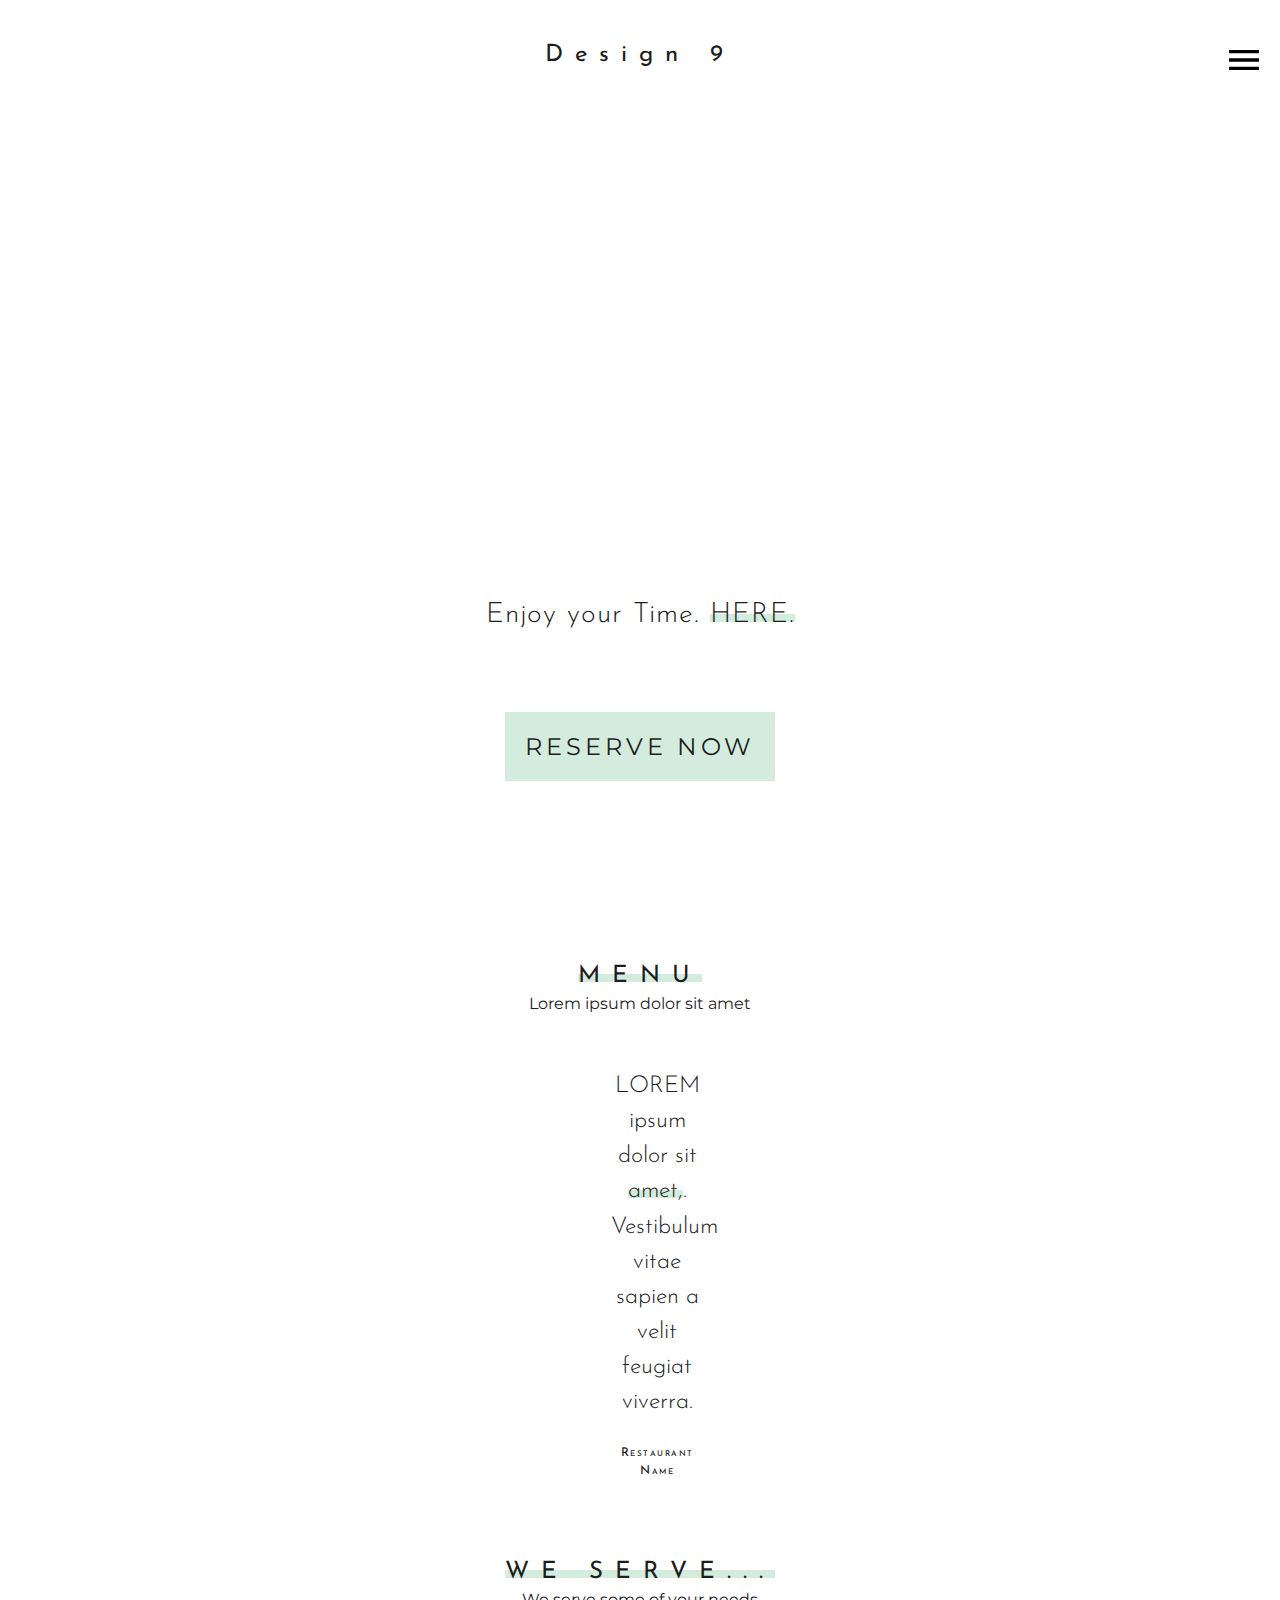
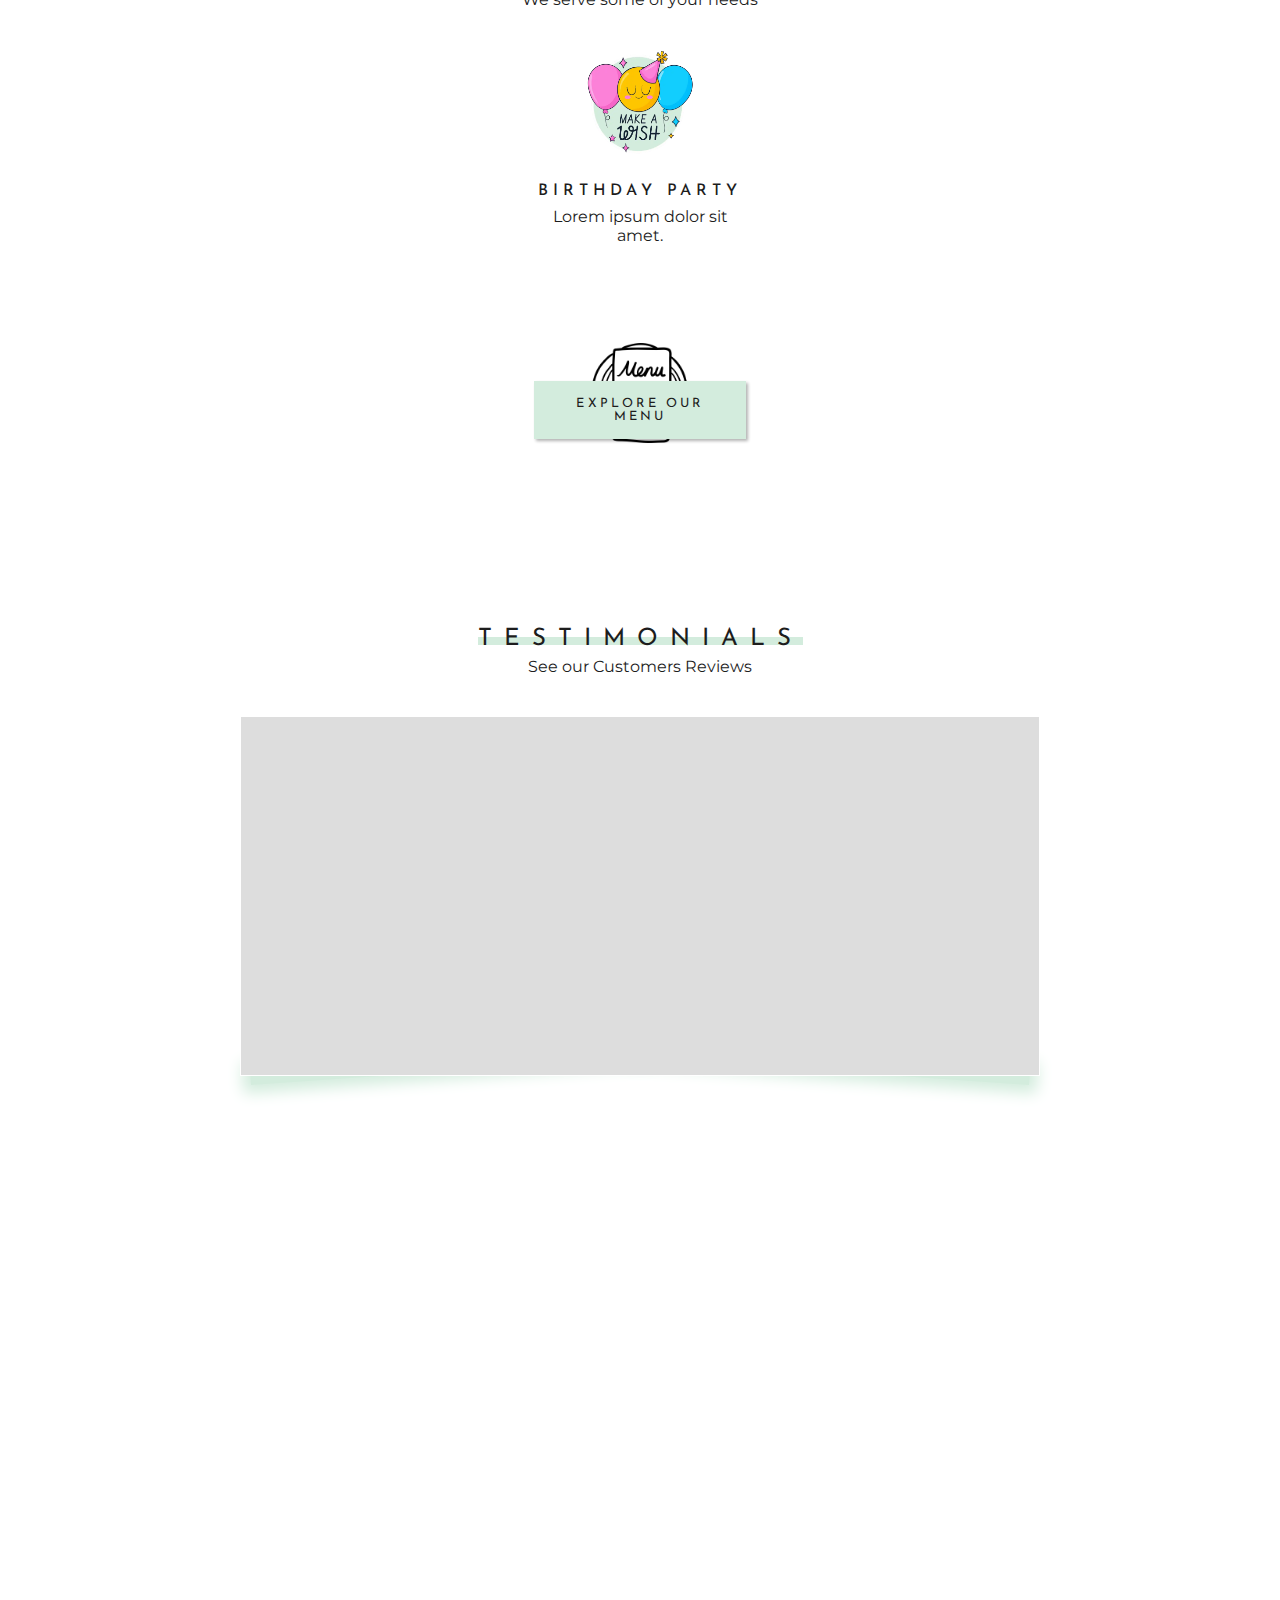
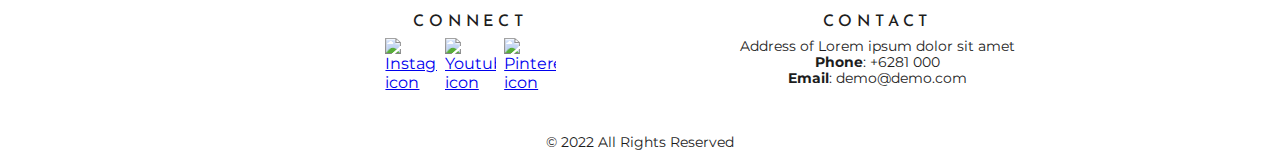
==== index.html @ 5539afa4 "Add files via upload" ====
<!DOCTYPE html>
<html>
<head>
	<meta charset="utf-8">
	<meta name="viewport" content="width=device-width, initial-scale=1">
    <meta name="author" content="a mutant">
	<title>Design 9</title>

    <!-- <script src="https://ajax.googleapis.com/ajax/libs/d3js/7.6.1/d3.min.js"></script> -->

	<script src="https://cdnjs.cloudflare.com/ajax/libs/jquery/3.6.1/jquery.min.js" integrity="sha512-aVKKRRi/Q/YV+4mjoKBsE4x3H+BkegoM/em46NNlCqNTmUYADjBbeNefNxYV7giUp0VxICtqdrbqU7iVaeZNXA==" crossorigin="anonymous" referrerpolicy="no-referrer"></script>

    <!-- <script src="https://cdn.jsdelivr.net/npm/bootstrap@5.2.3/dist/js/bootstrap.bundle.min.js" integrity="sha384-kenU1KFdBIe4zVF0s0G1M5b4hcpxyD9F7jL+jjXkk+Q2h455rYXK/7HAuoJl+0I4" crossorigin="anonymous"></script> -->

    <!-- <link href="https://cdn.jsdelivr.net/npm/bootstrap@5.2.3/dist/css/bootstrap.min.css" rel="stylesheet" integrity="sha384-rbsA2VBKQhggwzxH7pPCaAqO46MgnOM80zW1RWuH61DGLwZJEdK2Kadq2F9CUG65" crossorigin="anonymous"> -->

	<link href="https://fonts.googleapis.com/css?family=Josefin+Sans:300,400|Montserrat&display=swap" rel="stylesheet">

    <!-- <link rel="stylesheet" href="https://cdnjs.cloudflare.com/ajax/libs/font-awesome/6.2.1/css/all.min.css" integrity="sha512-MV7K8+y+gLIBoVD59lQIYicR65iaqukzvf/nwasF0nqhPay5w/9lJmVM2hMDcnK1OnMGCdVK+iQrJ7lzPJQd1w==" crossorigin="anonymous" referrerpolicy="no-referrer" /> -->

    <link href="https://fonts.googleapis.com/icon?family=Material+Icons" rel="stylesheet">

    <link href="./assets/css/css.css" rel="stylesheet">

</head>
<body>

<header id="header">
  <!-- <img id="header-img" class="logo" src="https://raw.githubusercontent.com/MartaFagundez/FreeCodeCamp/master/LandingPage/logo-med.png" alt="Green Spirits Logo"> -->
  <h2 class="header-img">Design 9</h2>
    <ul class="menu">
        <li><a class="menuItem" href="#">Home</a></li>
        <li><a class="menuItem" href="#products">Gallery</a></li>
        <li><a class="menuItem" href="#features">Special Packages</a></li>
        <li><a class="menuItem" href="#connect-contact">Contacts</a></li>
    </ul>
  <button class="hamburger">
    <!-- material icons https://material.io/resources/icons/ -->
    <i class="menuIcon material-icons">menu</i>
    <i class="closeIcon material-icons">close</i>
  </button>
</header>

<main>
  <section id="intro">
    <div class="figure-intro">
      <img class="circle-intro" src="https://raw.githubusercontent.com/MartaFagundez/FreeCodeCamp/master/LandingPage/cactus_intro_circle.png" alt="">
      <!-- <img class="img-intro" src="https://raw.githubusercontent.com/MartaFagundez/FreeCodeCamp/master/LandingPage/cactus_intro2.png" alt="Dwarf chin cactus in a bronze planter"> -->
      <img class="img-intro" src="./landing-page-photo.webp" alt="">
    </div>

    <h2 class="landing-page-text">Enjoy your Time. <span class="uppercase accent">Here.</span></h2>

    <br/>
    <br/>
    <br/>
    <br/>

    <a class="book-now-button uppercase accent" href="#">Reserve Now</a>
  </section>

  <section class="products">
    <a id="products"></a>
    <h2 class="uppercase accent">Menu</h2>
    <p>Lorem ipsum dolor sit amet</p>

    <div class="img-product-group">
      <img class="img-product portrait" src="https://static.vecteezy.com/system/resources/previews/011/653/817/non_2x/cardboard-container-with-fried-chicken-free-png.png" alt="">
      <img class="img-product landscape" src="https://img.freepik.com/free-photo/delicious-cheeseburger_1232-503.jpg?w=2000" alt="">
      <img class="img-product landscape" src="https://www.freepnglogos.com/uploads/fries-png/premium-french-fries-photos-7.png" alt="">
      <img class="img-product portrait" src="https://static.vecteezy.com/system/resources/previews/011/653/817/non_2x/cardboard-container-with-fried-chicken-free-png.png" alt="">
      <div class="product-quote portrait">
        <p><span class="uppercase">Lorem</span> ipsum dolor sit <br><span class="accent">amet,</span>.<br>Vestibulum vitae sapien a velit feugiat viverra.</p>
        <p class="author">Restaurant Name</p>
      </div>
      <img class="img-product landscape" src="https://img.freepik.com/free-photo/hawaiian-pizza_74190-2500.jpg?w=2000" alt="">
      <img class="img-product landscape" src="https://media.istockphoto.com/id/585510522/photo/ice-cream-scoops-in-bowl.jpg?s=612x612&w=0&k=20&c=AO34rXTmhRcQ7BOVVx3MR8LyH8cUJEElrhUkF5CfpuY=" alt="">
      <img class="img-product portrait" src="https://www.pngmart.com/files/17/Fried-Chicken-PNG-HD.png" alt="">
    </div>
  </section>

  <section class="features">
    <a id="features"></a>
    <h2 class="uppercase accent">We Serve...</h2>
    <p>We serve some of your needs</p>

    <div class="feature-group">
      <!-- <div class="feature">
        <img style="height: 130px; width: auto;" src="./honeymoon/honeymoon.webp" alt="">
        <h3>Honeymoon</h3>
        <p>Lorem ipsum color sit amet, consectetur adipiscing elit.</p>
      </div> -->

      <div class="feature">
        <img style="height: 110px; width: 100%;" src="./birthday.webp" alt="">
        <!-- <img src="https://raw.githubusercontent.com/MartaFagundez/FreeCodeCamp/master/LandingPage/feature_2.png" alt=""> -->
        <h3>Birthday Party</h3>
        <p>Lorem ipsum dolor sit amet.</p>
      </div>

      <!-- <div class="feature">
        <img style="height: 100px; width: auto; position: relative;" src="./new-year-eve/new-year-eve.webp" alt="" class="background-circle">
        <h3>New Year Eve</h3>
        <p>Excepteur sint occaecat cupidatat non proident, sunt in.</p>
      </div> -->
    </div>

    <div class="explore">
      <a class="button" href="./menu.html" target="_blank">Explore our Menu</a>
      <img style="width: 100px; height: 100px;" src="./menu.png" alt="">
    </div>
  </section>

  <!-- <section class="testimonials">
    <a id="testimonials"></a>
    <h2 class="uppercase accent">Testimonials</h2>
    <p>See our Customers Reviews</p>
    <iframe id="video" width="560" height="315" src="https://www.youtube.com/embed/oVsBrbH_s4Y" frameborder="0" allow="accelerometer; autoplay; encrypted-media; gyroscope; picture-in-picture" allowfullscreen>
    </iframe>
  </section> -->

  <!-- Testimonials -->
  <section id="slider" class="container">

        <h2 class="uppercase accent">Testimonials</h2>
        <p>See our Customers Reviews</p>

        <ul class="slider-wrapper">
        <li class="current-slide">
            <!-- <img src="http://i9.photobucket.com/albums/a88/creaticode/1_zpsc6871490.jpg" title="" alt=""> -->
            <iframe width="100%" src="https://www.youtube.com/embed/oJuGlqO85YI" frameborder="0" allow="accelerometer; autoplay; encrypted-media; gyroscope; picture-in-picture" allowfullscreen></iframe>

            <div class="caption">
                <h2 class="slider-title">Diseño web</h2>
                <p class="slider-description">Lorem ipsum dolor sit amet, consectetur adipisicing elit.</p>
            </div>
        </li>

        <li>
            <!-- <img src="http://i9.photobucket.com/albums/a88/creaticode/2_zps6ccd36bd.jpg" title="" alt=""> -->
            <iframe width="100%" src="https://www.youtube.com/embed/jEdfjuG0Fx4" frameborder="0" allow="accelerometer; autoplay; encrypted-media; gyroscope; picture-in-picture" allowfullscreen></iframe>


            <div class="caption">
                <h2 class="slider-title">Diseño Responsive</h2>
                <p class="slider-description">Lorem ipsum dolor sit amet, consectetur adipisicing elit.</p>
            </div>
        </li>

        <li>
            <!-- <img src="http://i9.photobucket.com/albums/a88/creaticode/4_zps611bc9f9.jpg" title="" alt=""> -->
            <iframe width="100%" src="https://www.youtube.com/embed/y_KCK-pHzqk" frameborder="0" allow="accelerometer; autoplay; encrypted-media; gyroscope; picture-in-picture" allowfullscreen></iframe>

            <div class="caption">
                <h2 class="slider-title">Identidad Corporativa</h2>
                <p class="slider-description">Lorem ipsum dolor sit amet, consectetur adipisicing elit.</p>
            </div>
        </li>

        <li>
            <img src="https://images.pexels.com/photos/944762/pexels-photo-944762.jpeg?auto=compress&cs=tinysrgb&w=1260&h=750&dpr=1" title="" alt="">

            <div class="caption">
                <h2 class="slider-title">Desarrollo Web</h2>
                <p class="slider-description">Lorem ipsum dolor sit amet, consectetur adipisicing elit.</p>
            </div>
        </li>
        </ul>
        <!-- Sombras -->
        <div class="slider-shadow"></div>
        
        <!-- Controles de Navegacion -->
        <ul id="control-buttons" class="control-buttons"></ul>
  </section>

  <br/>
  <br/>
</main>

<footer id="footer">
  <!-- <section class="newsletter">
    <a id="newsletter"></a>
    <img class="news-icon" src="https://raw.githubusercontent.com/MartaFagundez/FreeCodeCamp/master/LandingPage/icon_logo.png" alt="">
    <h2 class="uppercase accent">Newsletter</h2>
    <p>Subscribe and receive creative ideas and useful tips for your cactuses and succulents.</p>

    <form id="form" method="post" action="javascript:;">
      <input id="email" name="email" type="email" placeholder="Your Email (Required)" spellcheck="false" value="" maxlength="30" required>

      <input id="submit" type="submit" value="Suscribe" onclick="sendSub()">
    </form>
    <div id="message" style="color:green;"></div>
  </section> -->

  <section>
      <div id="map"></div>
  </section>

  <div class="connect-contact">
    <a id="connect-contact"></a>
    <section class="connect">
      <h4>Connect</h4>
      <div class="connect-icons-group">
        <a href="#" target="_blank" title="Follow us on Instagram">
                        <img src="https://raw.githubusercontent.com/MartaFagundez/FreeCodeCamp/master/LandingPage/instagram-icon.png" alt="Instagram icon">
                    </a>
        <a href="#" target="_blank" title="Follow us on Youtube">
                        <img src="https://raw.githubusercontent.com/MartaFagundez/FreeCodeCamp/master/LandingPage/youtube-icon.png" alt="Youtube icon">
                    </a>
        <a href="#" target="_blank" title="Follow us on Pinterest">               
                        <img src="https://raw.githubusercontent.com/MartaFagundez/FreeCodeCamp/master/LandingPage/pinterest-icon.png" alt="Pinterest icon">
                    </a>
      </div>
    </section>

    <section class="contact">
      <h4>Contact</h4>
      <p><a href="#">Address of Lorem ipsum dolor sit amet</a></p>
      <p><strong>Phone</strong>: <a href="#">+6281 000</a> </p>
      <p><strong>Email</strong>: <a href="#">demo@demo.com</a></p>
    </section>
  </div>

  <center>
      <p style="font-size: 0.85rem; margin-bottom: 10px;">&copy; 2022 All Rights Reserved</p>
  </center>
</footer>

<script src="https://maps.googleapis.com/maps/api/js?key=AIzaSyB41DRUbKWJHPxaFjMAwdrzWzbVKartNGg&callback=initMap&v=weekly" defer></script>


<script type="text/javascript">
    // $("#submit").click(function() {
    //       $.post(
    //             "https://www.beautifultelepath.info",
    //             $("#form").serialize(),
    //             function(data) {
    //                   if (data.isSubscribed) {
    //                         alert("Thanks for subscribing");
    //                   } else {
    //                         alert("There was some sort of error");
    //                   }
    //             },
    //             "json"
    //       );
    // });

    function sendSub() {
      var email = document.getElementById('email').value;
      // var campaign_id = document.getElementById('campaign_id').value;
      $.ajax({
        type: "POST",
        url: 'file:///C:/Users/a%20mutan/Desktop/Best%20Deals%20Asia/Web%20Design/Web%20Design%209/index.html?email=' + email,
        cache: false,
        success: function() {
          $('#message').html("Success!");
        }
      });
    }
</script>

    <script type="text/javascript">
        /**
         * @Titulo: Slider Responsivo
         * @Autor: Creaticode
         * @URL: http://creaticode.com 
         */
        $(function() {
            /** -----------------------------------------
             * Modulo del Slider 
             -------------------------------------------*/
             var SliderModule = (function() {
                var pb = {};
                pb.el = $('#slider');
                pb.items = {
                    panels: pb.el.find('.slider-wrapper > li'),
                }

                // Interval del Slider
                var SliderInterval,
                    currentSlider = 0,
                    nextSlider = 1,
                    lengthSlider = pb.items.panels.length;

                // Constructor del Slider
                pb.init = function(settings) {
                    this.settings = settings || {duration: 8000};
                    var items = this.items,
                        lengthPanels = items.panels.length,
                        output = '';

                    // Insertamos nuestros botones
                    for(var i = 0; i < lengthPanels; i++) {
                        if(i == 0) {
                            output += '<li class="active"></li>';
                        } else {
                            output += '<li></li>';
                        }
                    }

                    $('#control-buttons').html(output);

                    // Activamos nuestro Slider
                    activateSlider();
                    // Eventos para los controles
                    $('#control-buttons').on('click', 'li', function(e) {
                        var $this = $(this);
                        if(!(currentSlider === $this.index())) {
                            changePanel($this.index());
                        }
                    });

                }

                // Funcion para activar el Slider
                var activateSlider = function() {
                    SliderInterval = setInterval(pb.startSlider, pb.settings.duration);
                }

                // Funcion para la Animacion
                pb.startSlider = function() {
                    var items = pb.items,
                        controls = $('#control-buttons li');
                    // Comprobamos si es el ultimo panel para reiniciar el conteo
                    if(nextSlider >= lengthSlider) {
                        nextSlider = 0;
                        currentSlider = lengthSlider-1;
                    }

                    controls.removeClass('active').eq(nextSlider).addClass('active');
                    items.panels.eq(currentSlider).fadeOut('slow');
                    items.panels.eq(nextSlider).fadeIn('slow');

                    // Actualizamos los datos del slider
                    currentSlider = nextSlider;
                    nextSlider += 1;
                }

                // Funcion para Cambiar de Panel con Los Controles
                var changePanel = function(id) {
                    clearInterval(SliderInterval);
                    var items = pb.items,
                        controls = $('#control-buttons li');
                    // Comprobamos si el ID esta disponible entre los paneles
                    if(id >= lengthSlider) {
                        id = 0;
                    } else if(id < 0) {
                        id = lengthSlider-1;
                    }

                    controls.removeClass('active').eq(id).addClass('active');
                    items.panels.eq(currentSlider).fadeOut('slow');
                    items.panels.eq(id).fadeIn('slow');

                    // Volvemos a actualizar los datos del slider
                    currentSlider = id;
                    nextSlider = id+1;
                    // Reactivamos nuestro slider
                    activateSlider();
                }

                return pb;
             }());

             SliderModule.init({duration: 50000});

        });
    </script>


<script type="text/javascript">

    // var navbar = $('.nav-link');

    // $(navbar).on("click", function(){
    //     $(".hamburger").collapse('hide');
    //     $('.nav').collapse('hide');
    // });

    // $('.nav .item.dropdown-submenu').unbind();

    // const navLinks = document.querySelectorAll('.nav-link');
    // const menuToggle = document.getElementsByClassName('nav');
    // const bsCollapse = new bootstrap.Collapse(menuToggle, {toggle:false});
    // navLinks.forEach((l) => {
    //     l.addEventListener('click', () => { bsCollapse.toggle() })
    // });


const menu = document.querySelector(".menu");
const menuItems = document.querySelectorAll(".menuItem");
const hamburger= document.querySelector(".hamburger");
const closeIcon= document.querySelector(".closeIcon");
const menuIcon = document.querySelector(".menuIcon");

function toggleMenu() {
  if (menu.classList.contains("showMenu")) {
    menu.classList.remove("showMenu");
    closeIcon.style.display = "none";
    menuIcon.style.display = "block";
  } else {
    menu.classList.add("showMenu");
    closeIcon.style.display = "block";
    menuIcon.style.display = "none";
  }
}

hamburger.addEventListener("click", toggleMenu);

menuItems.forEach( 
  function(menuItem) { 
    menuItem.addEventListener("click", toggleMenu);
  }
)

</script>

    <script type="text/javascript">
     /**
     * @license
     * Copyright 2019 Google LLC. All Rights Reserved.
     * SPDX-License-Identifier: Apache-2.0
     * -8.701341696951147, 115.17589904439208
     * #ffc107
     */
    function initMap() {
      // Styles a map in night mode.
        const myLatLng = { lat: -8.701341696951147, lng: 115.17589904439208 };

      const map = new google.maps.Map(document.getElementById("map"), {
        center: myLatLng,
        zoom: 13,
        styles: [
                    {
                        "featureType": "administrative",
                        "elementType": "labels.text.fill",
                        "stylers": [
                            {
                                "color": "#444444"
                            }
                        ]
                    },
                    {
                        "featureType": "landscape",
                        "elementType": "all",
                        "stylers": [
                            {
                                "color": "#f2f2f2"
                            }
                        ]
                    },
                    {
                        "featureType": "poi",
                        "elementType": "all",
                        "stylers": [
                            {
                                "visibility": "off"
                            }
                        ]
                    },
                    {
                        "featureType": "road",
                        "elementType": "all",
                        "stylers": [
                            {
                                "saturation": -100
                            },
                            {
                                "lightness": 45
                            }
                        ]
                    },
                    {
                        "featureType": "road.highway",
                        "elementType": "all",
                        "stylers": [
                            {
                                "visibility": "simplified"
                            },
                            {
                                "color": "#94d1ac"
                            }
                        ]
                    },
                    {
                        "featureType": "road.arterial",
                        "elementType": "all",
                        "stylers": [
                            {
                                "color": "#d3ecdd"
                            }
                        ]
                    },
                    {
                        "featureType": "road.arterial",
                        "elementType": "labels.icon",
                        "stylers": [
                            {
                                "visibility": "off"
                            }
                        ]
                    },
                    {
                        "featureType": "transit",
                        "elementType": "all",
                        "stylers": [
                            {
                                "visibility": "off"
                            }
                        ]
                    },
                    {
                        "featureType": "water",
                        "elementType": "all",
                        "stylers": [
                            {
                                "color": "#ffffff"
                            },
                            {
                                "visibility": "on"
                            }
                        ]
                    }
                ]
      });

        new google.maps.Marker({
        position: myLatLng,
        map,
        title: "Hello World!",
        icon: 'bda-logo.png'
      });
    }

    window.initMap = initMap;

    </script>



</body>
</html>
---- assets/css/css.css ----
/*-----------------------------------------------
        TABLE OF CONTENTS:

        1) GENERAL
              A- Texts
              B- Buttons
              C- Images

        2) HEADER
              A- Logo
              B- Nav

        3) MAIN
              A- Intro
              B- Products
              C- Features
              D- Testimonials

        4) FOOTER
              A- Newsletter
              B- Connect & Contact


        -----------------------------------------------*/


        /*-----------------------------------------------
        1) GENERAL
        -----------------------------------------------*/

        :root {
            --accent-color: #d3ecdd;
            --main-color: #1d1d1d;
        }

        * {
            box-sizing: border-box;
            margin: 0;
            padding: 0;
        }

        html {
          scroll-behavior: smooth;
        }

        /* Offset fix for OVERLAPPING problems of FIXED HEADER and ON-PAGE links */
        :target {
          display: block;
          position: relative;
          top: -20vh; /* this is the offset */
          visibility: hidden;
        }

        body {
            font-family: 'Montserrat', sans-serif;
            color: var(--main-color);
            background-color: white;
            transition: all 1s ease-out;
            display: flex;
            flex-flow: column nowrap;
            justify-content: center;
            align-items: center;
        }



            /*-------------------------------------------
            1) A- TEXTS
            -------------------------------------------*/

        h1, h2, h3, h4 {
            font-family: 'Josefin Sans', sans-serif;
            font-weight: 400;
        }

        h1 {
            text-align: center;
            font-weight: 300;
            font-size: 1.5rem;
            line-height: 1.5;
            margin: 0 auto;
        }
        /* Fluid font-size */
         @media screen and (min-width: 37.5rem) {
            h1 {
              font-size: calc(1.5rem + 0.5 * ((100vw - 37.5rem) / 82.5));
            }
        }
          @media screen and (min-width: 120rem) {
            h1 {
              font-size: 2rem;
            }
        }


        h2 {
            letter-spacing: 0.5em;
            margin: 0 auto 0.25em auto;
        }

        h3, h4 {
            font-size: 1rem;
            font-weight: 500;
            text-transform: uppercase;
            letter-spacing: 0.3em;
            margin: 0 auto 0.5em auto;
        }

        p {
            font-size: 1rem;
            font-weight: 400;
            text-align: center;
        }

        h2 + p {
            margin: 0 auto 2.5em auto;
        }

        .uppercase {
            text-transform: uppercase;
        }
        .accent {
            position: relative;
            z-index: 1;
        }
        .accent::before {
            content: "";
            display: block;
            position: absolute;
            left: 0;
            right: 0;
            bottom: 0.25em;
            height: 0.5rem;
            background: var(--accent-color);
            z-index: -1;
        }



            /*-------------------------------------------
            1) B- BUTTONS
            -------------------------------------------*/

        .button {
            font-size: 0.8rem;
            font-family: 'Josefin Sans', sans-serif;
            font-weight: 400;
            text-align: center;
            text-transform: uppercase;
            letter-spacing: 0.25em;
            text-decoration: none;
            color: inherit;
            border: none;
            background-color: var(--accent-color);
            box-shadow: 2px 2px 3px 0 rgba(0, 0, 0, 0.3);
            padding: 1rem 1.5rem;
            cursor: pointer;;
        }
        .button:hover {
            box-shadow: none;
        }

        input[type="submit"] {
            font-size: 0.8rem;
            font-family: 'Josefin Sans', sans-serif;
            font-weight: 400;
            text-transform: uppercase;
            letter-spacing: 0.25em;
            text-decoration: none;
            border: none;
            background-color: var(--accent-color);
            box-shadow: 2px 2px 3px 0 rgba(0, 0, 0, 0.3);
            padding: 1rem 1.5rem;
            cursor: pointer;
            transition: letter-spacing 0.5s ease-out;
        }
        input[type="submit"]:hover {
            letter-spacing: 0.35em;
            box-shadow: none;
        }



            /*-------------------------------------------
            1) C- IMAGES
            -------------------------------------------*/

        img {
            display: block;
            max-width: 100%;
            margin: 0 auto;
        }



        /*-----------------------------------------------
        2) HEADER
        -----------------------------------------------*/

        header {
            display: flex;
            flex-flow: row nowrap;
            justify-content: space-between;
            align-items: center;
            position: fixed;
            top: 0;
            width: 100vw;
            max-width: 100%; /* Prevents the horizontal scroll generated by the vertical scroll when the width = 100vw. */
            padding: 2.5vh 2.5vw;
            z-index: 10;
            background-color: #fff;
        }
        /* Fluid padding */
        @media screen and (min-width: 37.5rem) {
            header {
                padding: calc(2.5vh + 2.5 * ((100vw - 37.5rem) / 82.5)) calc(0vw + 20 * ((100vw - 37.5rem) / 82.5));
            }
        }
        @media screen and (min-width: 120rem) {
            header {
                padding: 5vh 20vw;
            }
        }



            /*-------------------------------------------
            2) A- LOGO
            -------------------------------------------*/

        .logo {
            display: block;
            flex-shrink: 1;
            max-width: 70%;
            max-height: 12vh;
            margin: 0 auto;
        }
        /* Fluid max-width */
         @media screen and (min-width: 37.5rem) {
            .logo {
              max-width: calc(70% + -40 * ((100vw - 37.5rem) / 82.5));
            }
        }
          @media screen and (min-width: 120rem) {
            .logo {
              max-width: 30%;
            }
        }


        /*-----------------------------------------------
        3) MAIN
        -----------------------------------------------*/

        main {
            display: flex;
            flex-flow: column nowrap;
            justify-content: center;
            align-items: center;
            padding: 0 2.5vw;
        }
        /* Fluid padding */
        @media screen and (min-width: 37.5rem) {
            main {
                padding: 0 calc(0vw + 20 * ((100vw - 37.5rem) / 82.5));
            }
        }
        @media screen and (min-width: 120rem) {
            main {
                padding: 0 20vw;
            }
        }


        main > section {
            display: flex;
            flex-flow: column nowrap;
            justify-content: center;
            align-items: center;
            margin-bottom: 4rem;
        }



            /*-------------------------------------------
            3) A- INTRO
            -------------------------------------------*/

        #intro {
            height: 100vh;
            padding: 12vh 0 0 0;
        }
        /* Fluid padding-top */
         @media screen and (min-width: 37.5rem) {
            #intro {
              padding-top: calc(12vh + -4 * ((100vw - 37.5rem) / 82.5));
            }
        }
          @media screen and (min-width: 120rem) {
            #intro {
              padding-top: 8vh;
            }
        }

        .figure-intro {
            max-width: 100%;
            display: grid;
            grid-template-columns: 1fr;
            grid-template-rows: 1fr;
            grid-template-areas: 
              "all";
            justify-items: center;
            align-items: start;
            margin: 0 auto;
        }

        .circle-intro {
            grid-area: all;
            max-width: 75%;
            z-index: 1;
            opacity: 0;
            animation: appear-circle 1.25s ease-out forwards;
        }
        @keyframes appear-circle {
            from {
              opacity: 0;
              transform: scale(0.3);
            }
            to {
              opacity: 1;
              transform: scale(1);
            }
        }


        .img-intro {
            grid-area: all;
            max-width: 75%;
            z-index: 2;
            opacity: 0;
            animation: appear-img 2s 1.25s ease-out forwards;
            -webkit-animation: appear-img 2s 1.25s ease-out forwards;
            -moz-animation: appear-img 2s 1.25s ease-out forwards;
            height: 400px;
        }
        @keyframes appear-img {
            from {
              opacity: 0;
            }
            to {
              opacity: 1;
            }
        }
        @-webkit-keyframes appear-img {
            from {
              opacity: 0;
            }
            to {
              opacity: 1;
            }
        }
        @-moz-keyframes appear-img {
            from {
              opacity: 0;
            }
            to {
              opacity: 1;
            }
        }



            /*-------------------------------------------
            3) B- PRODUCTS
            -------------------------------------------*/

        .img-product-group {
            display: flex;
            flex-flow: row wrap;
            justify-content: center;
            align-items: center;
        }

        .img-product {
            margin-bottom: 1rem;
        }
        .portrait {
            max-width: 39%;
        }
        .landscape {
            max-width: 46%;
        }

        .product-quote {
            background-color: white;
            display: flex;
            flex-flow: column nowrap;
            justify-content: center;
            align-items: center;
            margin: 0 auto 1rem auto;
            padding: 1rem 0 0 0;
            text-align: center;
        }

        .product-quote > p {
            font-family: 'Josefin Sans', sans-serif;
            font-size: 1rem;
            font-weight: 300;
            line-height: 1.5em;
            margin-bottom: 1em;
            max-width: 100%;
        }
        /* Fluid font-size */
         @media screen and (min-width: 37.5rem) {
            .product-quote > p {
                    font-size: calc(1rem + 0.9 * ((100vw - 37.5rem) / 82.5));
                    max-width: 52%;
            }
        }
          @media screen and (min-width: 120rem) {
            .product-quote > p {
                    font-size: 1.9rem;
                    max-width: 50%;
            }
        }


        p.author {
            font-size: 0.75rem;
            font-weight: 500;
            font-variant: small-caps;
            letter-spacing: 0.125em;
            margin-bottom: 0;
        }



            /*-------------------------------------------
            3) C- FEATURES
            -------------------------------------------*/

        .feature-group {
            display: flex;
            flex-flow: row wrap;
            justify-content: space-between;
            align-items: baseline;
            margin-bottom: 4rem;
        }

        .feature {
            display: flex;
            flex-flow: column nowrap;
            justify-content: center;
            align-items: center;
            text-align: center;
            max-width: 100%;
            margin: 0 auto 3rem auto;
        }

        .feature > img {
            max-width: 50%;
            margin-bottom: 1.5rem;
        }

        .feature > p {
            max-width: 14rem;
            margin-bottom: 1.5rem;
        }

        .explore {
            display: flex;
            flex-flow: column nowrap;
            justify-content: center;
            align-items: center;
            margin-bottom: 5rem;
        }

        .explore > img {
            max-width: 80%;
            margin-top: -6rem;
            transition: transform 0.5s ease-out;
        }
        .explore .button:hover + img {
          transform: translateY(-2rem);
        }

        .explore .button {
            width: 90%;
            margin: 0 auto;
            z-index: 5;
            transition: transform 0.5s ease-out;
        }
        .explore .button:hover {
          transform: translateY(0.25rem);
        }


            /*-------------------------------------------
            3) D- TESTIMONIALS
            -------------------------------------------*/

        iframe {
            max-width: 100%;
            margin: 0 auto 3rem auto;
        }



        /*-----------------------------------------------
        4) FOOTER
        -----------------------------------------------*/

        footer {
            width: 100vw;
            max-width: 100%;
            display: flex;
            flex-flow: column nowrap;
        }

        footer > section {
            display: flex;
            flex-flow: column nowrap;
            align-items: center;
        }



            /*-------------------------------------------
            4) A- NEWSLETTER
            -------------------------------------------*/

        .newsletter {
            background-color: whitesmoke;
            margin-bottom: 2rem;
            padding: 3.5rem 2.5vw 0 2.5vw;
        }
        /* Fluid padding */
        @media screen and (min-width: 37.5rem) {
            .newsletter {
              padding: 3.5rem calc(2.5vw + 17.5 * ((100vw - 37.5rem) / 82.5)) 0 calc(2.5vw + 17.5 * ((100vw - 37.5rem) / 82.5));
            }
          }
        @media screen and (min-width: 120rem) {
            .newsletter {
              padding: 3.5rem 20vw 0 20vw;
            }
          }


        .news-icon {
            max-width: 15%;
            margin-bottom: 1.5rem;
        }

        .newsletter > p {
            margin-bottom: 1.5rem;
        }

        form {
            display: flex;
            flex-flow: column nowrap;
            justify-content: center;
            align-items: center;
            width: 80%;
        }
        /* Fluid width */
        @media screen and (min-width: 37.5rem) {
            form {
              width: calc(80% + -50 * ((100vw - 37.5rem) / 82.5));
            }
          }
        @media screen and (min-width: 120rem) {
            form {
              width: 30%;
            }
          }

        #email {
            flex: 1 1 auto;
            margin: 0 auto 0.5rem auto;
            color: #333;
            width: 100%;
            padding: 0.5em 1em; 
            font-size: 1rem; 
            border: solid 1px #eee;
            background-color: white;
        }
        #email:focus {
            outline: none;
            border-color: var(--accent-color);
        }

        #submit {
            width: 100%;
            margin: 0 auto 5rem auto;
        }



            /*-------------------------------------------
            4) B- CONNECT & CONTACT
            -------------------------------------------*/
        .connect-contact {
          display: flex;
          flex-flow: column nowrap;
          justify-content: center;
          align-items: center;
        }
        @media screen and (min-width: 48rem) {
          .connect-contact {
              flex-flow: row nowrap;
              align-items: flex-start;
          }
        }

        .connect {
            display: flex;
            flex-flow: column nowrap;
            justify-content: center;
            align-items: center;
            padding: 0 2.5vw; 
            margin-bottom: 0.5rem;
        }
        .connect-icons-group {
            width: 50%; 
            display: flex;
            justify-content: center;
            margin-bottom: 1.5rem;
        }
        .connect-icons-group > a {
            max-width: 25%;
            margin: 0 0.25rem;
        }

        .contact {
            display: flex;
            flex-flow: column nowrap;
            justify-content: center;
            align-items: center;
            padding: 0 2.5vw;
            margin-bottom: 3rem;
        }
        .contact > p {
            font-size: 0.85rem;
        }

        .contact a {
            text-decoration: none;
            color: var(--main-color);
            transition: all 0.3s;
            -webkit-transition: all 0.3s;
            -moz-transition: all 0.3s;
        }

        .contact a:hover {
            color: var(--accent-color);
        }

        /* Navbar */
        .menuItem {
          display: block;
          margin: 2rem 4rem;
          font-size: 1.8rem;
          color: var(--main-color);
          text-decoration: none;
          text-align: center;
          top: 80% !important;
          bottom: 0;
        }

        .menuItem:hover:before {
            content: '';
            height: 5px;
            width: 45px;
            background: var(--main-color);
            position: absolute;
        /*    top: 25px;*/
        }

        .hamburger {
          position: fixed;
          z-index: 100;
          top: 2.5rem;
          right: 1rem;
        /*  padding: 4px;*/
          border: none;
          background: transparent;
          cursor: pointer;
          font-size: 34px !important;
          transition: all 0.5s;
          -webkit-transition: all 0.5s;
          -moz-transition: all 0.5s;
        }

        .closeIcon {
          display: none;
        }

        .menu {
          position: fixed;
          transform: translateY(-100%);
          transition: transform 0.2s;
          top: 0;
          left: 0;
          right: 0;
          bottom: 0;
          z-index: 99;
          background: var(--accent-color) !important;
          color: white;
          list-style: none;
          padding-top: 4rem;
          transition: all 1s;
          -webkit-transition: all 1s;
          -moz-transition: all 1s;
        }

        .showMenu {
          transform: translateY(0);
        }

        .material-icons {
            font-size: 40px;
            border: none;
        }

        @media only screen and (max-width: 1040px) {
            .hamburger {
                top: 2rem;
            }
        }

        @media only screen and (max-width: 395px) {
            .hamburger {
                top: 1.2rem;
            }
        }

        /* Circle */
        .background-circle {
            background: var(--accent-color);
            border-radius: 50%;
            -webkit-border-radius: 50%;
            -moz-border-radius: 50%;
            height: 100px;
            width: 100px;
            position: relative;
        /*    z-index: 0;*/
        }

        /* Landing Page Text */
        .landing-page-text {
            text-align: center;
            font-weight: 300;
            font-size: 1.5rem;
            line-height: 1.5;
            margin: 0 auto;
            letter-spacing: 1px;
        }
        /* Fluid font-size */
         @media screen and (min-width: 37.5rem) {
            .landing-page-text {
              font-size: calc(1.5rem + 0.5 * ((100vw - 37.5rem) / 82.5));
            }
        }
          @media screen and (min-width: 120rem) {
            .landing-page-text {
              font-size: 2rem;
            }
        }

        /* Book Now Button */
        .book-now-button {
            font-size: 24px;
            text-decoration: none;
            color: var(--main-color);
            transition: all 0.3s;
            -webkit-transition: all 0.3s;
            -moz-transition: all 0.3s;
            letter-spacing: 4px;
            width: auto;
            padding: 20px;
            background-color: var(--accent-color);
        }
        .book-now-button:hover {
            color: white;
        }

        /* Google Map */
        #map {
            height: 50vh;
            width: 100%;
            margin-bottom: 20px;
        }

        /** ---------------------------------------
         * Slider 
         ----------------------------------------*/
        .container {
            width: 800px;
            margin: 40px auto 0;
        }

        .slider-wrapper {
            z-index: 1;
            position: relative;
            width: 100%;
            height: 360px;
            background: #ddd;
            border: 1px solid #fff;
            overflow: hidden;
        }

        .slider-wrapper li {
            display: none;
        }

        .slider-wrapper .current-slide {
            display: block;
        }

        .slider-shadow {
            width: 100%;
            height: 15px;
            position: relative;
        }

        .slider-shadow:after, .slider-shadow:before {
            content: '';
            position: absolute;
            background: #d3ecdd;
            height: 100%;
            width: 50%;
            left: 10px;
            top: -20px;
            -webkit-transform: rotate(-4deg);
            -ms-transform: rotate(-4deg);
            -o-transform: rotate(-4deg);
            transform: rotate(-4deg);
            -moz-box-shadow: 0 0 15px 8px #d3ecdd;
            -webkit-box-shadow: 0 0 15px 8px #d3ecdd;
            box-shadow: 0 0 15px 8px #d3ecdd;
        }

        .slider-shadow:before {
            right: 10px;
            left: auto;
            -webkit-transform: rotate(4deg);
            -ms-transform: rotate(4deg);
            -o-transform: rotate(4deg);
            transform: rotate(4deg);
        }

        .slider-wrapper iframe {
            position: absolute;
            max-width: 100%;
            height: 100%;
            top: 0;
            left: 0;
        }

        .slider-wrapper img {
            position: absolute;
            max-width: 100%;
            height: auto;
            top: 0;
            left: 0;
        }

        /**
         * ---[Caption] ---------------------- 
         **/
        .slider-wrapper .caption {
            position: absolute;
            bottom: 0;
            left: 0;
            background: rgba(211, 236, 221, 0.8);
            width: 100%;
            padding: 10px;
            color: #FFF;
            -webkit-transform: translateY(100%);
            -ms-transform: translateY(100%);
            -o-transform: translateY(100%);
            transform: translateY(100%);
            opacity: 0;
            -webkit-transition: all 0.4s ease;
            -o-transition: all 0.4s ease;
            transition: all 0.4s ease;
        }

        .slider-wrapper li:hover .caption {
            -webkit-transform: translateY(0);
            -ms-transform: translateY(0);
            -o-transform: translateY(0);
            transform: translateY(0);
            opacity: 1;
        }


        .slider-wrapper .caption .slider-title {
            color: #1d1d1d;
            font-size: 21px !important;
            font-weight: 400;
            margin-bottom: 6px;
            letter-spacing: 1px;
        }

        .slider-wrapper .caption .slider-description {
            font-size: 16px !important;
            font-weight: 300;
            line-height: 1.4em;
            letter-spacing: normal;
            text-align: left;
        }

        /**
         * ---[Botones-Control] ---------------------- 
         **/
        .control-buttons {
            margin-top: 15px;
            text-align: center;
        }

        .control-buttons li {
            cursor: pointer;
            display: inline-block;
            background: #1d1d1d;
            text-indent: -99999px;
            height: 12px;
            width: 12px;
            margin: 0 6px;
            -webkit-border-radius: 50%;
            -moz-border-radius: 50%;
            border-radius: 50%;
        }

        .control-buttons li.active {
            background: #d3ecdd;
        }

        .authors {
            text-align: center;
            color: #7a8699;
            display: block;
            font-size: 1.6em;
            font-weight: 300;
            margin-top: 80px;
            font-size: 300;
        }

        /** ---------------------------------------
         * Responsive 
         ----------------------------------------*/
         @media only screen and (max-width: 825px) {
            .container {
                width: 500px;
            }

            .slider-wrapper {
                height: 260px;
            }
         }

         @media only screen and (max-width: 535px) {
            .container {
                padding: 5px;
                width: 100%;
                margin: 40px 0 0 0;
            }

            .slider-wrapper {
                height: 350px;
            }
            
            .slider-wrapper .caption {
                display: ;
            }

         }

         @media only screen and (max-width: 410px) {
            .slider-wrapper {
                height: 320px;
            }
         }
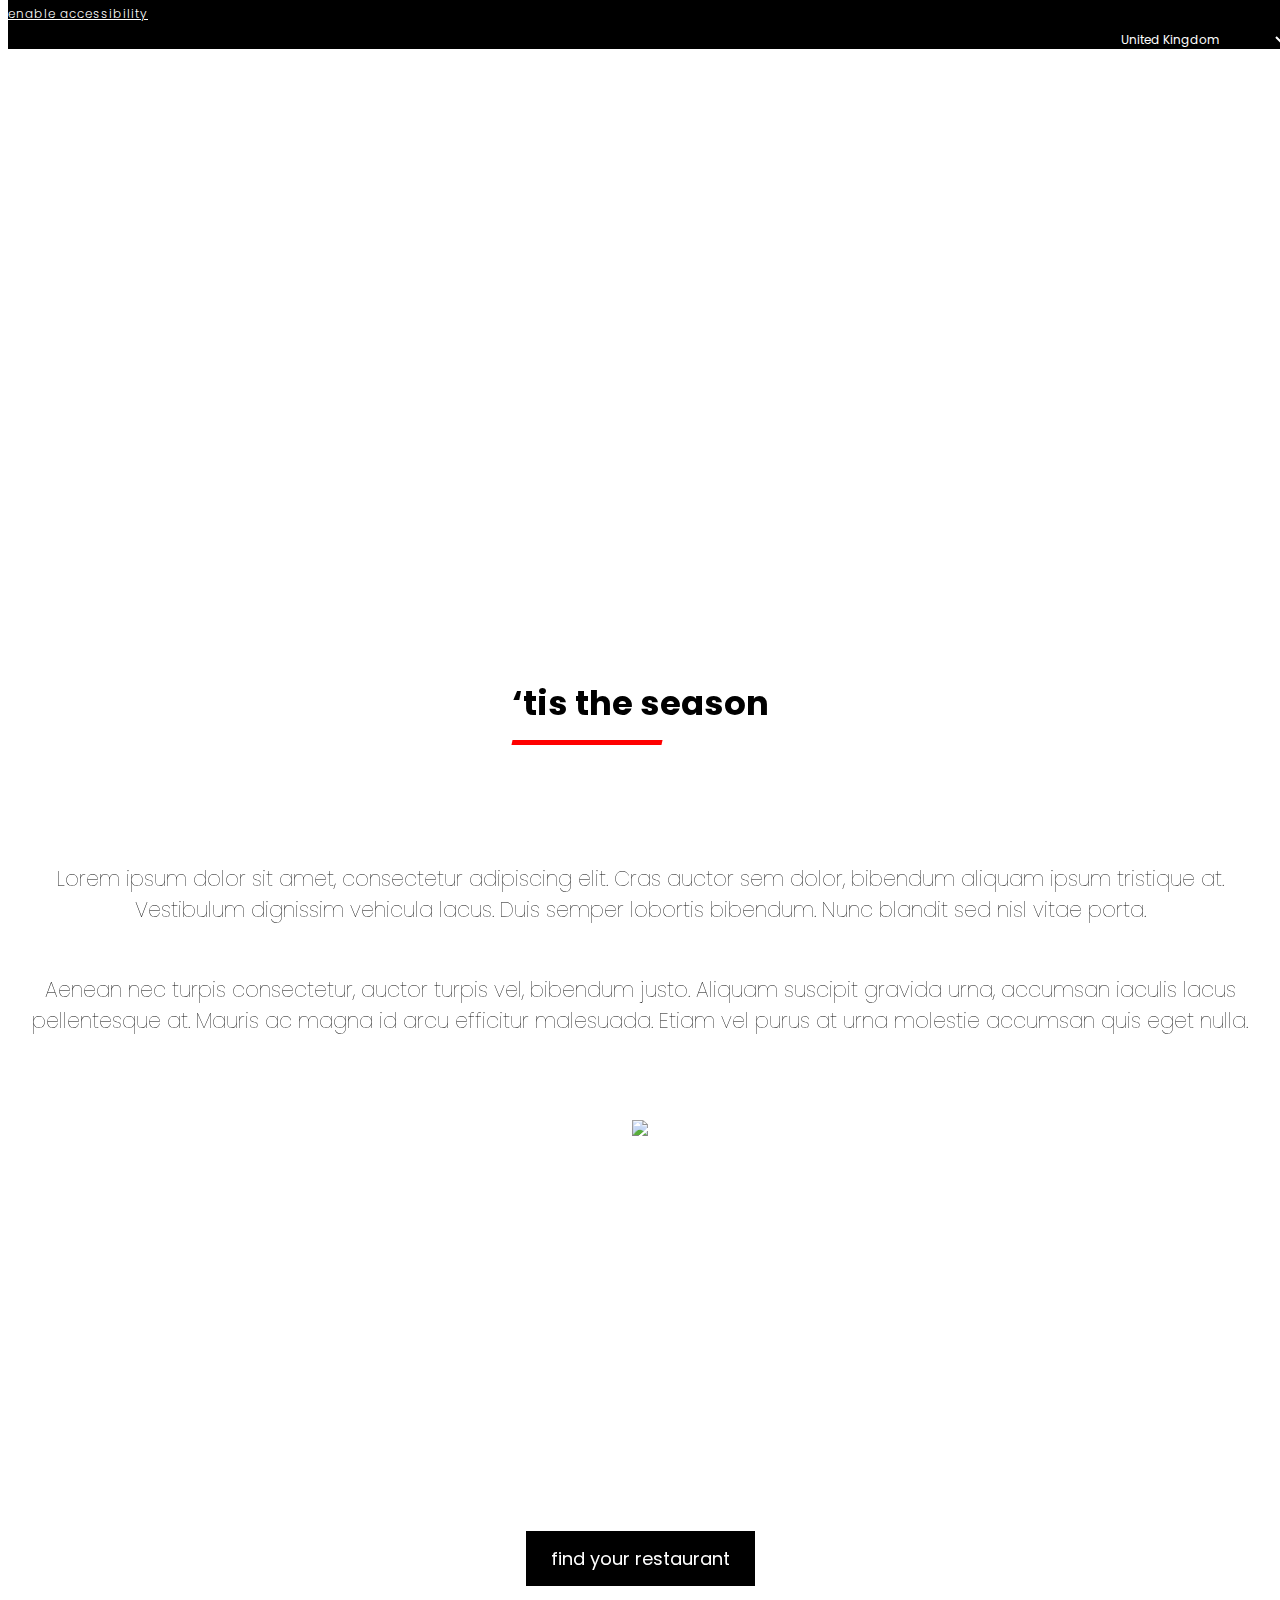
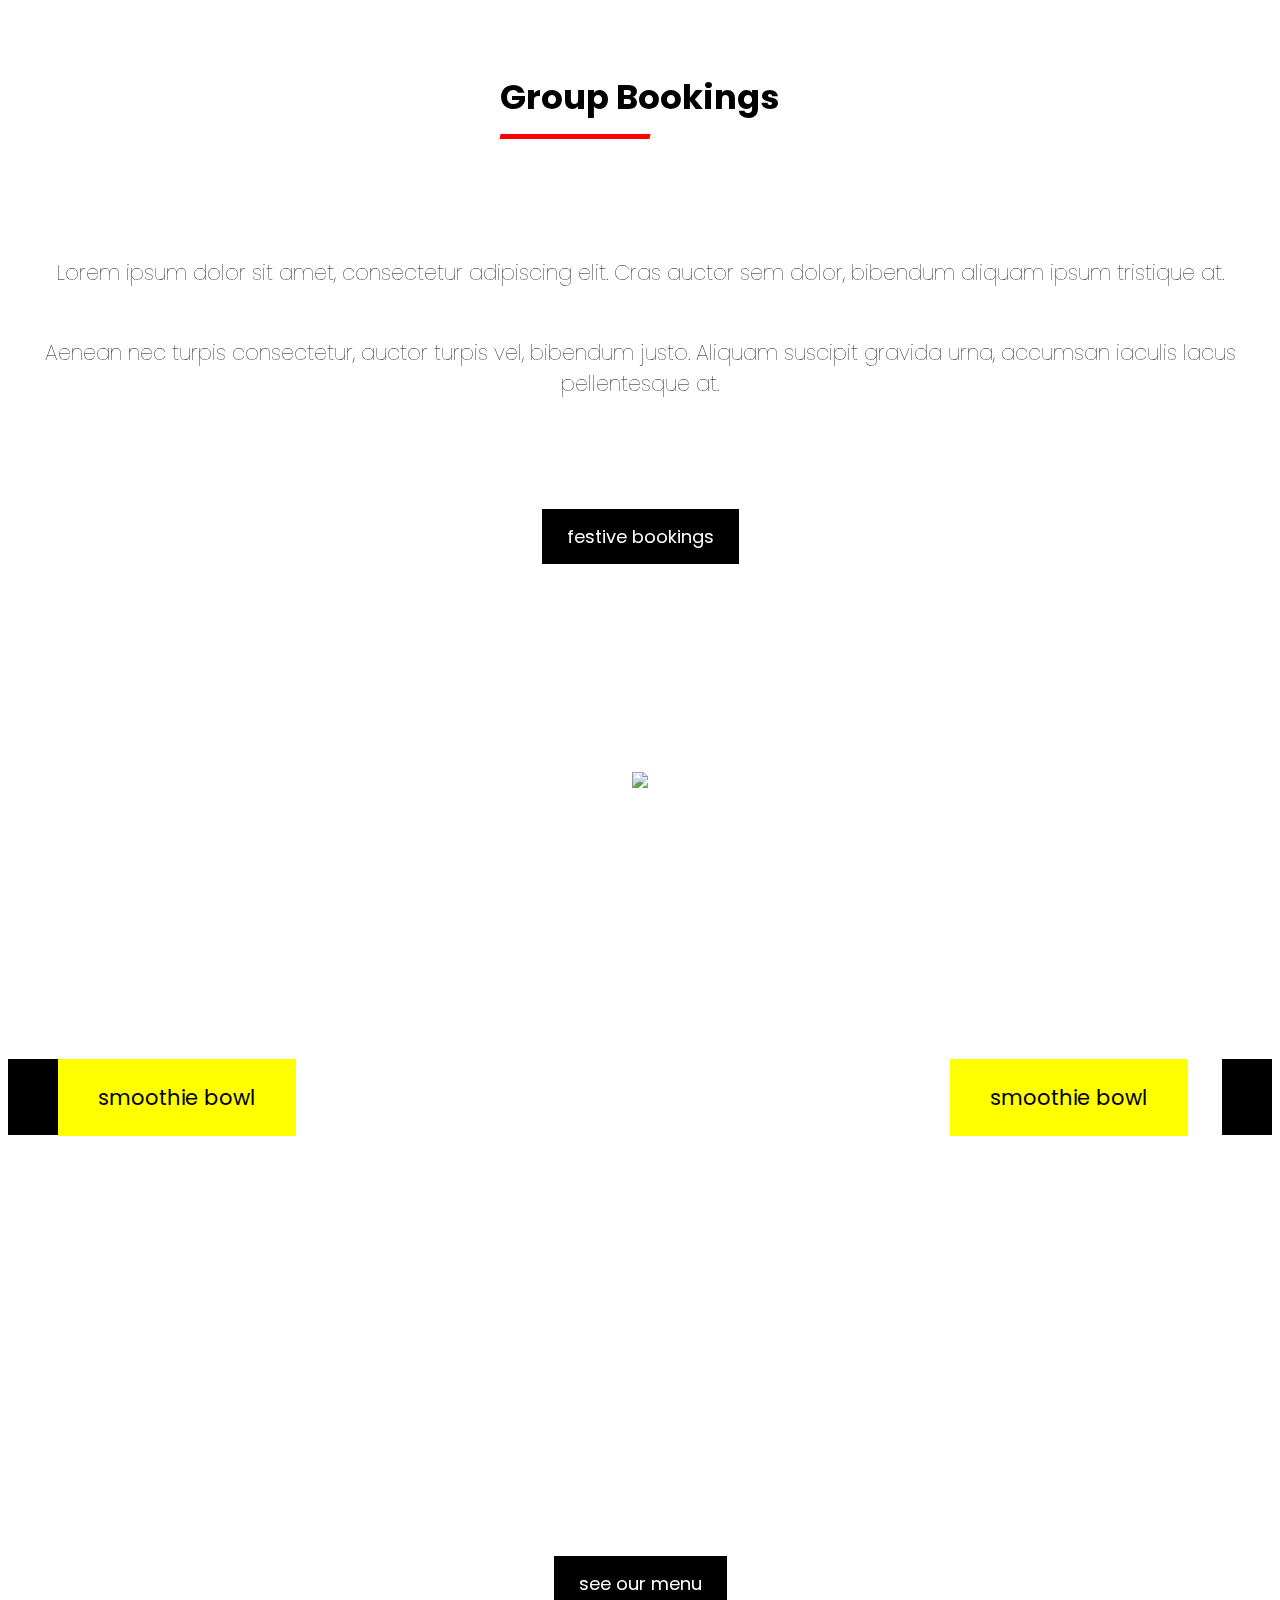
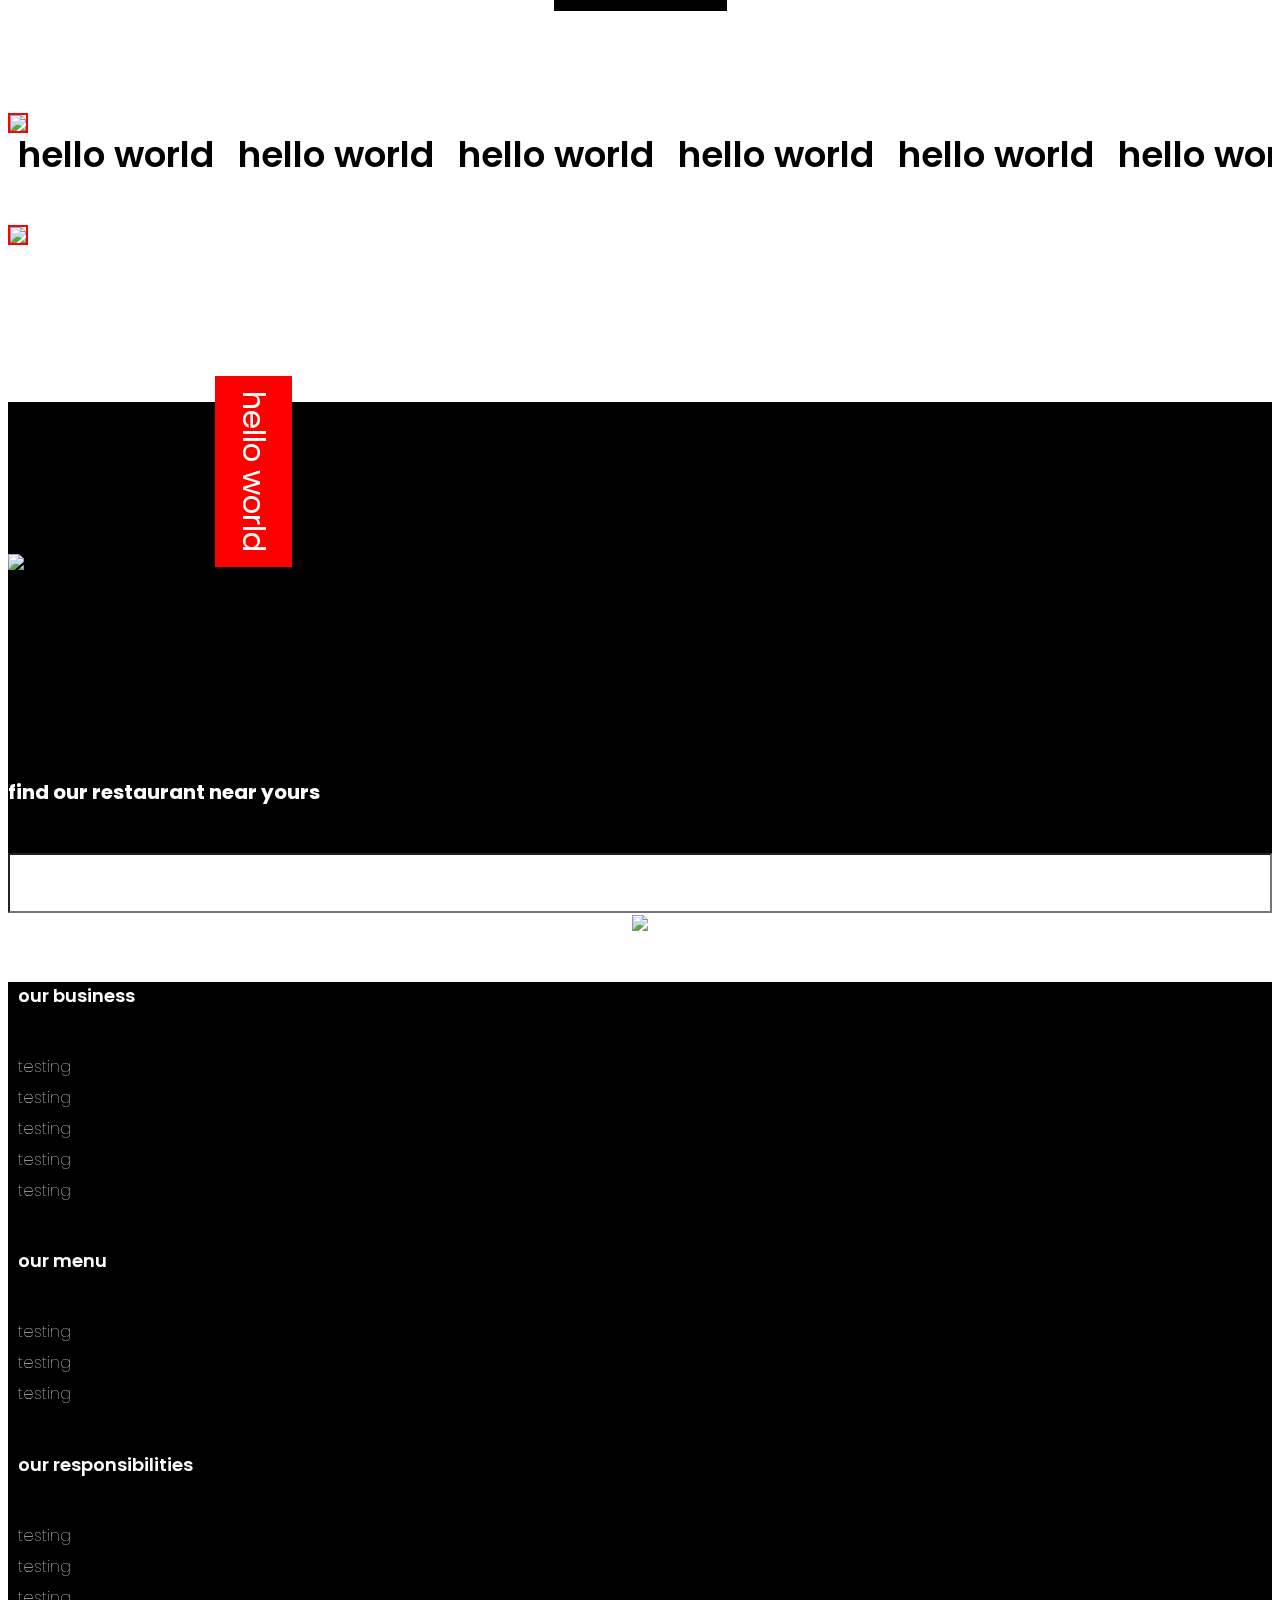
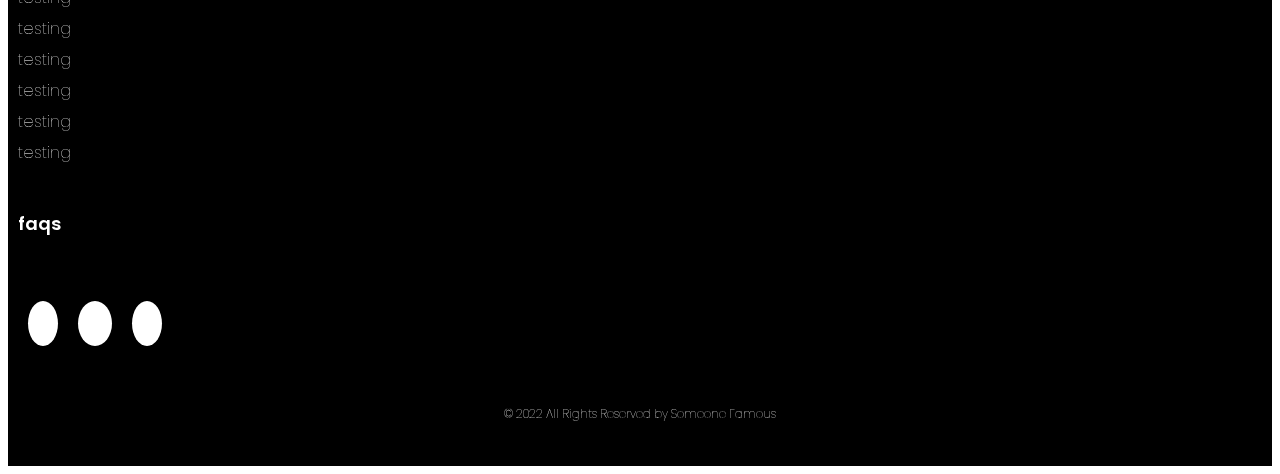
==== commit f8af8a18: "Add files via upload" ====
--- a/index.html
+++ b/index.html
@@ -3,540 +3,496 @@
 <head>
 	<meta charset="utf-8">
 	<meta name="viewport" content="width=device-width, initial-scale=1">
-    <meta name="author" content="a mutant">
-	<title>Design 9</title>
-
-    <!-- <script src="https://ajax.googleapis.com/ajax/libs/d3js/7.6.1/d3.min.js"></script> -->
-
-	<script src="https://cdnjs.cloudflare.com/ajax/libs/jquery/3.6.1/jquery.min.js" integrity="sha512-aVKKRRi/Q/YV+4mjoKBsE4x3H+BkegoM/em46NNlCqNTmUYADjBbeNefNxYV7giUp0VxICtqdrbqU7iVaeZNXA==" crossorigin="anonymous" referrerpolicy="no-referrer"></script>
-
-    <!-- <script src="https://cdn.jsdelivr.net/npm/bootstrap@5.2.3/dist/js/bootstrap.bundle.min.js" integrity="sha384-kenU1KFdBIe4zVF0s0G1M5b4hcpxyD9F7jL+jjXkk+Q2h455rYXK/7HAuoJl+0I4" crossorigin="anonymous"></script> -->
-
-    <!-- <link href="https://cdn.jsdelivr.net/npm/bootstrap@5.2.3/dist/css/bootstrap.min.css" rel="stylesheet" integrity="sha384-rbsA2VBKQhggwzxH7pPCaAqO46MgnOM80zW1RWuH61DGLwZJEdK2Kadq2F9CUG65" crossorigin="anonymous"> -->
-
-	<link href="https://fonts.googleapis.com/css?family=Josefin+Sans:300,400|Montserrat&display=swap" rel="stylesheet">
-
-    <!-- <link rel="stylesheet" href="https://cdnjs.cloudflare.com/ajax/libs/font-awesome/6.2.1/css/all.min.css" integrity="sha512-MV7K8+y+gLIBoVD59lQIYicR65iaqukzvf/nwasF0nqhPay5w/9lJmVM2hMDcnK1OnMGCdVK+iQrJ7lzPJQd1w==" crossorigin="anonymous" referrerpolicy="no-referrer" /> -->
-
-    <link href="https://fonts.googleapis.com/icon?family=Material+Icons" rel="stylesheet">
-
-    <link href="./assets/css/css.css" rel="stylesheet">
+	<title>Design 12</title>
+
+	<script src="https://cdnjs.cloudflare.com/ajax/libs/jquery/3.6.3/jquery.min.js" integrity="sha512-STof4xm1wgkfm7heWqFJVn58Hm3EtS31XFaagaa8VMReCXAkQnJZ+jEy8PCC/iT18dFy95WcExNHFTqLyp72eQ==" crossorigin="anonymous" referrerpolicy="no-referrer"></script>
+
+	<link href="https://cdn.jsdelivr.net/npm/bootstrap@5.3.0-alpha1/dist/css/bootstrap.min.css" rel="stylesheet" integrity="sha384-GLhlTQ8iRABdZLl6O3oVMWSktQOp6b7In1Zl3/Jr59b6EGGoI1aFkw7cmDA6j6gD" crossorigin="anonymous">
+
+	<link rel="stylesheet" href="https://cdnjs.cloudflare.com/ajax/libs/font-awesome/6.2.1/css/all.min.css" integrity="sha512-MV7K8+y+gLIBoVD59lQIYicR65iaqukzvf/nwasF0nqhPay5w/9lJmVM2hMDcnK1OnMGCdVK+iQrJ7lzPJQd1w==" crossorigin="anonymous" referrerpolicy="no-referrer" />
+
+	<link rel="stylesheet" href="./assets/css/style.css">
+
 
 </head>
 <body>
 
-<header id="header">
-  <!-- <img id="header-img" class="logo" src="https://raw.githubusercontent.com/MartaFagundez/FreeCodeCamp/master/LandingPage/logo-med.png" alt="Green Spirits Logo"> -->
-  <h2 class="header-img">Design 9</h2>
-    <ul class="menu">
-        <li><a class="menuItem" href="#">Home</a></li>
-        <li><a class="menuItem" href="#products">Gallery</a></li>
-        <li><a class="menuItem" href="#features">Special Packages</a></li>
-        <li><a class="menuItem" href="#connect-contact">Contacts</a></li>
-    </ul>
-  <button class="hamburger">
-    <!-- material icons https://material.io/resources/icons/ -->
-    <i class="menuIcon material-icons">menu</i>
-    <i class="closeIcon material-icons">close</i>
-  </button>
-</header>
-
-<main>
-  <section id="intro">
-    <div class="figure-intro">
-      <img class="circle-intro" src="https://raw.githubusercontent.com/MartaFagundez/FreeCodeCamp/master/LandingPage/cactus_intro_circle.png" alt="">
-      <!-- <img class="img-intro" src="https://raw.githubusercontent.com/MartaFagundez/FreeCodeCamp/master/LandingPage/cactus_intro2.png" alt="Dwarf chin cactus in a bronze planter"> -->
-      <img class="img-intro" src="./landing-page-photo.webp" alt="">
-    </div>
-
-    <h2 class="landing-page-text">Enjoy your Time. <span class="uppercase accent">Here.</span></h2>
-
-    <br/>
-    <br/>
-    <br/>
-    <br/>
-
-    <a class="book-now-button uppercase accent" href="#">Reserve Now</a>
-  </section>
-
-  <section class="products">
-    <a id="products"></a>
-    <h2 class="uppercase accent">Menu</h2>
-    <p>Lorem ipsum dolor sit amet</p>
-
-    <div class="img-product-group">
-      <img class="img-product portrait" src="https://static.vecteezy.com/system/resources/previews/011/653/817/non_2x/cardboard-container-with-fried-chicken-free-png.png" alt="">
-      <img class="img-product landscape" src="https://img.freepik.com/free-photo/delicious-cheeseburger_1232-503.jpg?w=2000" alt="">
-      <img class="img-product landscape" src="https://www.freepnglogos.com/uploads/fries-png/premium-french-fries-photos-7.png" alt="">
-      <img class="img-product portrait" src="https://static.vecteezy.com/system/resources/previews/011/653/817/non_2x/cardboard-container-with-fried-chicken-free-png.png" alt="">
-      <div class="product-quote portrait">
-        <p><span class="uppercase">Lorem</span> ipsum dolor sit <br><span class="accent">amet,</span>.<br>Vestibulum vitae sapien a velit feugiat viverra.</p>
-        <p class="author">Restaurant Name</p>
-      </div>
-      <img class="img-product landscape" src="https://img.freepik.com/free-photo/hawaiian-pizza_74190-2500.jpg?w=2000" alt="">
-      <img class="img-product landscape" src="https://media.istockphoto.com/id/585510522/photo/ice-cream-scoops-in-bowl.jpg?s=612x612&w=0&k=20&c=AO34rXTmhRcQ7BOVVx3MR8LyH8cUJEElrhUkF5CfpuY=" alt="">
-      <img class="img-product portrait" src="https://www.pngmart.com/files/17/Fried-Chicken-PNG-HD.png" alt="">
-    </div>
-  </section>
-
-  <section class="features">
-    <a id="features"></a>
-    <h2 class="uppercase accent">We Serve...</h2>
-    <p>We serve some of your needs</p>
-
-    <div class="feature-group">
-      <!-- <div class="feature">
-        <img style="height: 130px; width: auto;" src="./honeymoon/honeymoon.webp" alt="">
-        <h3>Honeymoon</h3>
-        <p>Lorem ipsum color sit amet, consectetur adipiscing elit.</p>
-      </div> -->
-
-      <div class="feature">
-        <img style="height: 110px; width: 100%;" src="./birthday.webp" alt="">
-        <!-- <img src="https://raw.githubusercontent.com/MartaFagundez/FreeCodeCamp/master/LandingPage/feature_2.png" alt=""> -->
-        <h3>Birthday Party</h3>
-        <p>Lorem ipsum dolor sit amet.</p>
-      </div>
-
-      <!-- <div class="feature">
-        <img style="height: 100px; width: auto; position: relative;" src="./new-year-eve/new-year-eve.webp" alt="" class="background-circle">
-        <h3>New Year Eve</h3>
-        <p>Excepteur sint occaecat cupidatat non proident, sunt in.</p>
-      </div> -->
-    </div>
-
-    <div class="explore">
-      <a class="button" href="./menu.html" target="_blank">Explore our Menu</a>
-      <img style="width: 100px; height: 100px;" src="./menu.png" alt="">
-    </div>
-  </section>
-
-  <!-- <section class="testimonials">
-    <a id="testimonials"></a>
-    <h2 class="uppercase accent">Testimonials</h2>
-    <p>See our Customers Reviews</p>
-    <iframe id="video" width="560" height="315" src="https://www.youtube.com/embed/oVsBrbH_s4Y" frameborder="0" allow="accelerometer; autoplay; encrypted-media; gyroscope; picture-in-picture" allowfullscreen>
-    </iframe>
-  </section> -->
-
-  <!-- Testimonials -->
-  <section id="slider" class="container">
-
-        <h2 class="uppercase accent">Testimonials</h2>
-        <p>See our Customers Reviews</p>
-
-        <ul class="slider-wrapper">
-        <li class="current-slide">
-            <!-- <img src="http://i9.photobucket.com/albums/a88/creaticode/1_zpsc6871490.jpg" title="" alt=""> -->
-            <iframe width="100%" src="https://www.youtube.com/embed/oJuGlqO85YI" frameborder="0" allow="accelerometer; autoplay; encrypted-media; gyroscope; picture-in-picture" allowfullscreen></iframe>
-
-            <div class="caption">
-                <h2 class="slider-title">Diseño web</h2>
-                <p class="slider-description">Lorem ipsum dolor sit amet, consectetur adipisicing elit.</p>
+	<div id="address-header">
+	    <div class="container">
+	    	<div class="row">
+		        <div class="col">
+		          <!-- <a href="#" style="font-size: 18px; text-align: left;"><i class="fa-regular fa-envelope"></i></a> -->
+		          <a class="enable-accessibility" href="#">enable accessibility</span></a>
+		        </div>
+
+		        <div class="col" style="font-family: 'Oswald', sans-serif; right: 0; left: auto; text-align: right;">
+	    			<select class="country-list" style="color: white;background: transparent; border: none; font-size: 12px; font-family: 'Poppins', sans-serif;">
+	    				<option style="color: black;">United Kingdom</option>
+	    				<option style="color: black;">United States of America</option>
+	    				<option style="color: black;">Germany</option>
+	    				<option style="color: black;">Netherland</option>
+	    			</select>
+		        </div>
+	    	</div>
+	    </div>
+	</div>
+
+
+
+	<header id="header" class="header fixed-top d-flex align-items-center">
+	    <div class="container d-flex align-items-center justify-content-between">
+	      <a href="#" class="logo d-flex align-items-center me-auto me-lg-0">
+	        <!-- <img style="max-height: 65px;" class="" src="" alt=""> -->
+	        <h1 id="waku-waku-logo">
+	        	<a href="#">Design <span>12.</span></a>
+	        </h1>
+
+	      </a>
+
+	      <nav id="navbar" class="navbar">
+	        <ul>
+	          <li><a href="./menu.html" target="_blank">Menu <i class="fa-solid fa-bahai"></i></a></li>
+	          <li><a href="./restaurant.html">Restaurant <i class="fa-solid fa-bahai"></i></a></li>
+	          <li><a href="#">Cook Waku Waku <i class="fa-solid fa-bahai"></i></a></li>
+	          <li><a href="./contact-us.html">Contact Us <i class="fa-solid fa-bahai"></i></a></li>
+	          <li class="dropdown"><a href="#"><span>Drop Down</span> <i class="fa-solid fa-bahai"></i></a>
+	            <ul>
+	              <li><a href="#">Drop Down 1</a></li>
+	              <li class="dropdown"><a href="#"><span>Deep Drop Down</span> <i class="fa-solid fa-bahai"></i></a>
+	                <ul>
+	                  <li><a href="#">Deep Drop Down 1</a></li>
+	                  <li><a href="#">Deep Drop Down 2</a></li>
+	                  <li><a href="#">Deep Drop Down 3</a></li>
+	                  <li><a href="#">Deep Drop Down 4</a></li>
+	                  <li><a href="#">Deep Drop Down 5</a></li>
+	                </ul>
+	              </li>
+	              <li><a href="#">Drop Down 2</a></li>
+	              <li><a href="#">Drop Down 3</a></li>
+	              <li><a href="#">Drop Down 4</a></li>
+	            </ul>
+	          </li>
+	        </ul>
+	      </nav>
+
+	      <div id="hidden-on-navbar" class="col-lg-1"></div>
+
+	      <a class="book-now-button" href="#">delivery</a>
+	      <a class="book-now-button" href="#">click & collect</a>
+	      <i class="mobile-nav-toggle mobile-nav-show bi bi-list-nested"></i>
+	      <i class="mobile-nav-toggle mobile-nav-hide d-none bi bi-x"></i>
+
+	    </div>
+  	</header>
+
+  	<section>
+  		<div class="">
+  			<div class="landing-page">
+  			</div>
+  		</div>
+  	</section>
+
+  	<section style="margin-top: 25px; margin-bottom: 200px;">
+  		<div class="container">
+  			<center>
+	  			<div class="col-lg-7">
+	  				<div class="about-waku-waku">
+		  				<h3 class="about-waku-waku">‘tis the season</h3>
+		  				<br/>
+		  				<h6>Lorem ipsum dolor sit amet, consectetur adipiscing elit. Cras auctor sem dolor, bibendum aliquam ipsum tristique at. Vestibulum dignissim vehicula lacus. Duis semper lobortis bibendum. Nunc blandit sed nisl vitae porta.</h6>
+		  				<h6>Aenean nec turpis consectetur, auctor turpis vel, bibendum justo. Aliquam suscipit gravida urna, accumsan iaculis lacus pellentesque at. Mauris ac magna id arcu efficitur malesuada. Etiam vel purus at urna molestie accumsan quis eget nulla.</h6>
+	  				</div>
+
+	  				<div style="width: 550px; height: 550px; max-width: 100%; max-width: 100%; margin-bottom: -90px;">
+	  					<img style="margin-top: 35px;" class="img-fluid" src="https://images.pexels.com/photos/761854/pexels-photo-761854.jpeg?auto=compress&cs=tinysrgb&w=1260&h=750&dpr=1">
+	  				</div>
+
+	  				<a class="find-restaurant" href="#">Find Your Restaurant</a>
+
+	  				<!-- Next Section -->
+	  				<div class="about-waku-waku" style="margin-top: 100px;">
+		  				<h3 class="about-waku-waku">Group Bookings</h3>
+		  				<br/>
+		  				<h6>Lorem ipsum dolor sit amet, consectetur adipiscing elit. Cras auctor sem dolor, bibendum aliquam ipsum tristique at.</h6>
+		  				<h6>Aenean nec turpis consectetur, auctor turpis vel, bibendum justo. Aliquam suscipit gravida urna, accumsan iaculis lacus pellentesque at.</h6>
+	  				</div>
+
+	  				<br/>
+	  				<br/>
+	  				<br/>
+
+	  				<a class="find-restaurant" href="#">festive bookings</a>
+
+
+	  			</div>
+	  		</center>
+  		</div>
+  	</section>
+
+  	<section style="margin-bottom: 25px;">
+  		<div class="container-fluid" style="padding: 0 !important; margin: 0 !important;">
+            <div class="cardSlider">
+                <div class="wrapper">
+                    <div class="action_btns">
+                    	<div style="display: block;">
+                        	<div class="btn btn_prev"><i class="fa-solid fa-angle-left"></i> </div><span class="nav-text-prev current_slide">smoothie bowl</span>
+                    	</div>
+                        <div class="btn btn_next"><i class="fa-solid fa-angle-right"></i></div><span class="nav-text-next current_slide">smoothie bowl</span>
+                    </div>
+                    <div class="cards_container">
+                        <div class="item active" data-id="1">
+                        	<center>
+	                                <div class="menu-image-slider">
+	                                    <img style="max-width: 100%; margin-top: -20px;" src="https://4.bp.blogspot.com/-kiXC4Vk1O1I/V2GEoPodnjI/AAAAAAABRAw/WPnEkeQQKjYQAA1WrKZHucfXqHM7TXbYQCCo/s820/2016_06_06_green-tea-frapp-vegan_9999_7healthy-happy-life-com1313820-dragonfruit-smoothie-bowl.png">
+	                                </div>
+	                        </center>
+                        </div>
+
+                        <div class="item" data-id="2">
+                            <center>
+	                                <div class="menu-image-slider">
+	                                    <img style="max-width: 100%; margin-top: -20px;" src="https://img.freepik.com/premium-photo/isolated-drink-avocado-smoothie-half-fruit-isolated-white-with-clipping-path_124717-651.jpg?w=2000">
+	                                </div>
+	                        </center>
+                        </div>
+
+                        <div class="item" data-id="3">
+                            <center>
+	                                <div class="menu-image-slider">
+	                                    <img style="max-width: 100%; margin-top: -20px;" src="https://upload.wikimedia.org/wikipedia/commons/1/11/Cheeseburger.png">
+	                                </div>
+	                        </center>
+                        </div>
+
+                        <!-- <div class="count_slide">
+                            Menu <span class="current_slide">1</span> of <span class="total_slides">x</span>
+                        </div> -->
+
+                    </div>
+                </div>
             </div>
-        </li>
-
-        <li>
-            <!-- <img src="http://i9.photobucket.com/albums/a88/creaticode/2_zps6ccd36bd.jpg" title="" alt=""> -->
-            <iframe width="100%" src="https://www.youtube.com/embed/jEdfjuG0Fx4" frameborder="0" allow="accelerometer; autoplay; encrypted-media; gyroscope; picture-in-picture" allowfullscreen></iframe>
-
-
-            <div class="caption">
-                <h2 class="slider-title">Diseño Responsive</h2>
-                <p class="slider-description">Lorem ipsum dolor sit amet, consectetur adipisicing elit.</p>
-            </div>
-        </li>
-
-        <li>
-            <!-- <img src="http://i9.photobucket.com/albums/a88/creaticode/4_zps611bc9f9.jpg" title="" alt=""> -->
-            <iframe width="100%" src="https://www.youtube.com/embed/y_KCK-pHzqk" frameborder="0" allow="accelerometer; autoplay; encrypted-media; gyroscope; picture-in-picture" allowfullscreen></iframe>
-
-            <div class="caption">
-                <h2 class="slider-title">Identidad Corporativa</h2>
-                <p class="slider-description">Lorem ipsum dolor sit amet, consectetur adipisicing elit.</p>
-            </div>
-        </li>
-
-        <li>
-            <img src="https://images.pexels.com/photos/944762/pexels-photo-944762.jpeg?auto=compress&cs=tinysrgb&w=1260&h=750&dpr=1" title="" alt="">
-
-            <div class="caption">
-                <h2 class="slider-title">Desarrollo Web</h2>
-                <p class="slider-description">Lorem ipsum dolor sit amet, consectetur adipisicing elit.</p>
-            </div>
-        </li>
-        </ul>
-        <!-- Sombras -->
-        <div class="slider-shadow"></div>
-        
-        <!-- Controles de Navegacion -->
-        <ul id="control-buttons" class="control-buttons"></ul>
-  </section>
-
-  <br/>
-  <br/>
-</main>
-
-<footer id="footer">
-  <!-- <section class="newsletter">
-    <a id="newsletter"></a>
-    <img class="news-icon" src="https://raw.githubusercontent.com/MartaFagundez/FreeCodeCamp/master/LandingPage/icon_logo.png" alt="">
-    <h2 class="uppercase accent">Newsletter</h2>
-    <p>Subscribe and receive creative ideas and useful tips for your cactuses and succulents.</p>
-
-    <form id="form" method="post" action="javascript:;">
-      <input id="email" name="email" type="email" placeholder="Your Email (Required)" spellcheck="false" value="" maxlength="30" required>
-
-      <input id="submit" type="submit" value="Suscribe" onclick="sendSub()">
-    </form>
-    <div id="message" style="color:green;"></div>
-  </section> -->
-
-  <section>
-      <div id="map"></div>
-  </section>
-
-  <div class="connect-contact">
-    <a id="connect-contact"></a>
-    <section class="connect">
-      <h4>Connect</h4>
-      <div class="connect-icons-group">
-        <a href="#" target="_blank" title="Follow us on Instagram">
-                        <img src="https://raw.githubusercontent.com/MartaFagundez/FreeCodeCamp/master/LandingPage/instagram-icon.png" alt="Instagram icon">
-                    </a>
-        <a href="#" target="_blank" title="Follow us on Youtube">
-                        <img src="https://raw.githubusercontent.com/MartaFagundez/FreeCodeCamp/master/LandingPage/youtube-icon.png" alt="Youtube icon">
-                    </a>
-        <a href="#" target="_blank" title="Follow us on Pinterest">               
-                        <img src="https://raw.githubusercontent.com/MartaFagundez/FreeCodeCamp/master/LandingPage/pinterest-icon.png" alt="Pinterest icon">
-                    </a>
-      </div>
-    </section>
-
-    <section class="contact">
-      <h4>Contact</h4>
-      <p><a href="#">Address of Lorem ipsum dolor sit amet</a></p>
-      <p><strong>Phone</strong>: <a href="#">+6281 000</a> </p>
-      <p><strong>Email</strong>: <a href="#">demo@demo.com</a></p>
-    </section>
-  </div>
-
-  <center>
-      <p style="font-size: 0.85rem; margin-bottom: 10px;">&copy; 2022 All Rights Reserved</p>
-  </center>
-</footer>
-
-<script src="https://maps.googleapis.com/maps/api/js?key=AIzaSyB41DRUbKWJHPxaFjMAwdrzWzbVKartNGg&callback=initMap&v=weekly" defer></script>
+
+            <center style="margin-top: 100px;">
+            	<a class="find-restaurant" href="#">see our menu</a>
+            </center>
+
+		</div>
+  	</section>
+
+  	<section style="margin-top: 130px; margin-bottom: 25px;">
+  		<ul class="marquee-wrap">
+		  <li>
+		    <ul>
+		      <li>Hello World <i class="fa-regular fa-star"></i></li>
+		      <li>Hello World <i class="fa-regular fa-star"></i></li>
+		      <li>Hello World <i class="fa-regular fa-star"></i></li>
+		      <li>Hello World <i class="fa-regular fa-star"></i></li>
+		      <li>Hello World <i class="fa-regular fa-star"></i></li>
+		      <li>Hello World <i class="fa-regular fa-star"></i></li>
+		      <li>Hello World <i class="fa-regular fa-star"></i></li>
+		      <li>Hello World <i class="fa-regular fa-star"></i></li>
+		      <li>Hello World <i class="fa-regular fa-star"></i></li>
+		      <li>Hello World <i class="fa-regular fa-star"></i></li>
+		      <li>Hello World <i class="fa-regular fa-star"></i></li>
+		      <li>Hello World <i class="fa-regular fa-star"></i></li>
+		      <li>Hello World <i class="fa-regular fa-star"></i></li>
+		    </ul>
+		  </li>
+		</ul>
+
+		<div class="container" style="z-index: 1; margin-top: -85px;">
+			<div class="row">
+				<div class="col-lg-6">
+					<!-- <h3>Hello World</h3> -->
+					<img style="border: 2px solid red;" class="img-fluid" src="https://static.vecteezy.com/system/resources/previews/013/442/145/non_2x/crispy-and-delicious-french-fries-free-png.png">
+				</div>
+				<div class="col-lg-6" style="margin-top: 85px;">
+					<!-- <h3>Hello World</h3> -->
+					<img style="border: 2px solid red;" class="img-fluid" src="https://media.istockphoto.com/id/485191569/photo/top-view-crispy-fried-chicken-thigh-isolated-over-white.jpg?s=612x612&w=0&k=20&c=cF3_OKcFkIzeX-sBGzIr4z5dZNELJcOiwYTLzFJbYHA=">
+				</div>
+			</div>
+		</div>
+  	</section>
+
+  	<section class="section-6">
+  		<div class="container">
+  			<div class="row">
+  				<div class="col-lg-5">
+  					<center>
+  						<h3 class="texts-rotate">Hello World</h3>
+  					</center>
+  					<br/>
+  					<br/>
+  					<br/>
+  					<br/>
+  					<br/>
+  					<br/>
+  					<img class="img-fluid" src="https://images.pexels.com/photos/761854/pexels-photo-761854.jpeg?auto=compress&cs=tinysrgb&w=1260&h=750&dpr=1">
+  				</div>
+  				<div class="col">
+  					<h6 class="text-section-6">Find Our Restaurant Near Yours</h6>
+  					<input class="form-control form-margins" type="text" style="border-radius: 0; height: 60px; width: 100%;">
+  				</div>
+  				<div class="col-lg-4">
+  					<center>
+  						<img class="img-fluid img-section-6" style="margin-top: -75px;" src="https://images.pexels.com/photos/1907098/pexels-photo-1907098.jpeg?auto=compress&cs=tinysrgb&w=1260&h=750&dpr=1">
+  					</center>
+  				</div>
+  			</div>
+  		</div>
+  	</section>
+
+  	<footer style="background: black;">
+  		<div class="container">
+  			<div class="row">
+  				<div class="col-lg-2">
+  					<div class="footer-margins">
+	  					<h6 class="footer-titles">Our Business</h6>
+	  					<div style="display: grid;">
+	  						<a class="footer-links" href="#">Testing</a>
+	  						<a class="footer-links" href="#">Testing</a>
+	  						<a class="footer-links" href="#">Testing</a>
+	  						<a class="footer-links" href="#">Testing</a>
+	  						<a class="footer-links" href="#">Testing</a>
+	  					</div>
+  					</div>
+  				</div>
+
+  				<div class="col-lg-2">
+  					<div class="footer-margins">
+	  					<h6 class="footer-titles">Our Menu</h6>
+	  					<div style="display: grid;">
+	  						<a class="footer-links" href="#">Testing</a>
+	  						<a class="footer-links" href="#">Testing</a>
+	  						<a class="footer-links" href="#">Testing</a>
+	  					</div>
+  					</div>
+  				</div>
+
+  				<div class="col-lg-2">
+  					<div class="footer-margins">
+	  					<h6 class="footer-titles">Our Responsibilities</h6>
+	  					<div style="display: grid;">
+	  						<a class="footer-links" href="#">Testing</a>
+	  						<a class="footer-links" href="#">Testing</a>
+	  						<a class="footer-links" href="#">Testing</a>
+	  						<a class="footer-links" href="#">Testing</a>
+	  						<a class="footer-links" href="#">Testing</a>
+	  						<a class="footer-links" href="#">Testing</a>
+	  						<a class="footer-links" href="#">Testing</a>
+	  						<a class="footer-links" href="#">Testing</a>
+	  					</div>
+  					</div>
+  				</div>
+
+  				<div class="col-lg-3">
+  					<div class="footer-margins">
+	  					<h6 class="footer-titles">FaQs</h6>
+	  					<div style="display: grid;">
+	  						<a class="footer-links" href="#"></a>
+	  					</div>
+  					</div>
+  				</div>
+
+  				<div class="col-lg-3">
+  					<div class="footer-margins">
+  						<div>
+  							<a class="footer-icons" href="#"><i class="fa-brands fa-twitter"></i></a>
+  							<a class="footer-icons" style="padding: 10px 17px;" href="#"><i class="fa-brands fa-facebook-f"></i></a>
+  							<a class="footer-icons" href="#"><i class="fa-brands fa-instagram"></i></a>
+  						</div>
+  					</div>
+  				</div>
+  			</div>
+
+  			<!-- copyright -->
+  			<div style="padding: 15px;">
+  				<center>
+  					<h6 class="copyright-section">&copy; 2022 All Rights Reserved by <a href="#">Someone Famous</a></h6>
+  				</center>
+  			</div>
+
+  		</div>
+  	</footer>
 
 
 <script type="text/javascript">
-    // $("#submit").click(function() {
-    //       $.post(
-    //             "https://www.beautifultelepath.info",
-    //             $("#form").serialize(),
-    //             function(data) {
-    //                   if (data.isSubscribed) {
-    //                         alert("Thanks for subscribing");
-    //                   } else {
-    //                         alert("There was some sort of error");
-    //                   }
-    //             },
-    //             "json"
-    //       );
-    // });
-
-    function sendSub() {
-      var email = document.getElementById('email').value;
-      // var campaign_id = document.getElementById('campaign_id').value;
-      $.ajax({
-        type: "POST",
-        url: 'file:///C:/Users/a%20mutan/Desktop/Best%20Deals%20Asia/Web%20Design/Web%20Design%209/index.html?email=' + email,
-        cache: false,
-        success: function() {
-          $('#message').html("Success!");
-        }
-      });
-    }
+	var menu = $('current_slide');
+
+	// alert(menu);
 </script>
 
-    <script type="text/javascript">
-        /**
-         * @Titulo: Slider Responsivo
-         * @Autor: Creaticode
-         * @URL: http://creaticode.com 
-         */
-        $(function() {
-            /** -----------------------------------------
-             * Modulo del Slider 
-             -------------------------------------------*/
-             var SliderModule = (function() {
-                var pb = {};
-                pb.el = $('#slider');
-                pb.items = {
-                    panels: pb.el.find('.slider-wrapper > li'),
-                }
-
-                // Interval del Slider
-                var SliderInterval,
-                    currentSlider = 0,
-                    nextSlider = 1,
-                    lengthSlider = pb.items.panels.length;
-
-                // Constructor del Slider
-                pb.init = function(settings) {
-                    this.settings = settings || {duration: 8000};
-                    var items = this.items,
-                        lengthPanels = items.panels.length,
-                        output = '';
-
-                    // Insertamos nuestros botones
-                    for(var i = 0; i < lengthPanels; i++) {
-                        if(i == 0) {
-                            output += '<li class="active"></li>';
-                        } else {
-                            output += '<li></li>';
-                        }
-                    }
-
-                    $('#control-buttons').html(output);
-
-                    // Activamos nuestro Slider
-                    activateSlider();
-                    // Eventos para los controles
-                    $('#control-buttons').on('click', 'li', function(e) {
-                        var $this = $(this);
-                        if(!(currentSlider === $this.index())) {
-                            changePanel($this.index());
-                        }
-                    });
-
-                }
-
-                // Funcion para activar el Slider
-                var activateSlider = function() {
-                    SliderInterval = setInterval(pb.startSlider, pb.settings.duration);
-                }
-
-                // Funcion para la Animacion
-                pb.startSlider = function() {
-                    var items = pb.items,
-                        controls = $('#control-buttons li');
-                    // Comprobamos si es el ultimo panel para reiniciar el conteo
-                    if(nextSlider >= lengthSlider) {
-                        nextSlider = 0;
-                        currentSlider = lengthSlider-1;
-                    }
-
-                    controls.removeClass('active').eq(nextSlider).addClass('active');
-                    items.panels.eq(currentSlider).fadeOut('slow');
-                    items.panels.eq(nextSlider).fadeIn('slow');
-
-                    // Actualizamos los datos del slider
-                    currentSlider = nextSlider;
-                    nextSlider += 1;
-                }
-
-                // Funcion para Cambiar de Panel con Los Controles
-                var changePanel = function(id) {
-                    clearInterval(SliderInterval);
-                    var items = pb.items,
-                        controls = $('#control-buttons li');
-                    // Comprobamos si el ID esta disponible entre los paneles
-                    if(id >= lengthSlider) {
-                        id = 0;
-                    } else if(id < 0) {
-                        id = lengthSlider-1;
-                    }
-
-                    controls.removeClass('active').eq(id).addClass('active');
-                    items.panels.eq(currentSlider).fadeOut('slow');
-                    items.panels.eq(id).fadeIn('slow');
-
-                    // Volvemos a actualizar los datos del slider
-                    currentSlider = id;
-                    nextSlider = id+1;
-                    // Reactivamos nuestro slider
-                    activateSlider();
-                }
-
-                return pb;
-             }());
-
-             SliderModule.init({duration: 50000});
-
+<script type="text/javascript">
+	$(document).ready(function() {
+		$('header').mouseenter(function () {
+            $('.header h1').css("visibility", "visible");
+            $(this).css('background', 'black');
         });
-    </script>
-
+        $('header').mouseleave(function() {
+        	$('.header h1').css("visibility", "hidden");
+            $(this).css('background', 'none');
+        });
+	})
+</script>
 
 <script type="text/javascript">
-
-    // var navbar = $('.nav-link');
-
-    // $(navbar).on("click", function(){
-    //     $(".hamburger").collapse('hide');
-    //     $('.nav').collapse('hide');
-    // });
-
-    // $('.nav .item.dropdown-submenu').unbind();
-
-    // const navLinks = document.querySelectorAll('.nav-link');
-    // const menuToggle = document.getElementsByClassName('nav');
-    // const bsCollapse = new bootstrap.Collapse(menuToggle, {toggle:false});
-    // navLinks.forEach((l) => {
-    //     l.addEventListener('click', () => { bsCollapse.toggle() })
-    // });
-
-
-const menu = document.querySelector(".menu");
-const menuItems = document.querySelectorAll(".menuItem");
-const hamburger= document.querySelector(".hamburger");
-const closeIcon= document.querySelector(".closeIcon");
-const menuIcon = document.querySelector(".menuIcon");
-
-function toggleMenu() {
-  if (menu.classList.contains("showMenu")) {
-    menu.classList.remove("showMenu");
-    closeIcon.style.display = "none";
-    menuIcon.style.display = "block";
-  } else {
-    menu.classList.add("showMenu");
-    closeIcon.style.display = "block";
-    menuIcon.style.display = "none";
-  }
-}
-
-hamburger.addEventListener("click", toggleMenu);
-
-menuItems.forEach( 
-  function(menuItem) { 
-    menuItem.addEventListener("click", toggleMenu);
-  }
-)
-
+	const section1 = document.querySelector('header');
+	const headerLogo = document.getElementById('waku-waku-logo');
+
+	window.addEventListener('scroll', () => {
+	  // let y = 1 + (window.scrollY || window.pageYOffset) / 150
+	  // y = y < 1 ? 1 : y
+	  // const [r, g, b] = [red/y, green/y, blue/y].map(Math.round)
+	  section1.style.backgroundColor = 'black';
+	  headerLogo.style.visibility = 'visible';
+	})
 </script>
 
-    <script type="text/javascript">
-     /**
-     * @license
-     * Copyright 2019 Google LLC. All Rights Reserved.
-     * SPDX-License-Identifier: Apache-2.0
-     * -8.701341696951147, 115.17589904439208
-     * #ffc107
-     */
-    function initMap() {
-      // Styles a map in night mode.
-        const myLatLng = { lat: -8.701341696951147, lng: 115.17589904439208 };
-
-      const map = new google.maps.Map(document.getElementById("map"), {
-        center: myLatLng,
-        zoom: 13,
-        styles: [
-                    {
-                        "featureType": "administrative",
-                        "elementType": "labels.text.fill",
-                        "stylers": [
-                            {
-                                "color": "#444444"
-                            }
-                        ]
-                    },
-                    {
-                        "featureType": "landscape",
-                        "elementType": "all",
-                        "stylers": [
-                            {
-                                "color": "#f2f2f2"
-                            }
-                        ]
-                    },
-                    {
-                        "featureType": "poi",
-                        "elementType": "all",
-                        "stylers": [
-                            {
-                                "visibility": "off"
-                            }
-                        ]
-                    },
-                    {
-                        "featureType": "road",
-                        "elementType": "all",
-                        "stylers": [
-                            {
-                                "saturation": -100
-                            },
-                            {
-                                "lightness": 45
-                            }
-                        ]
-                    },
-                    {
-                        "featureType": "road.highway",
-                        "elementType": "all",
-                        "stylers": [
-                            {
-                                "visibility": "simplified"
-                            },
-                            {
-                                "color": "#94d1ac"
-                            }
-                        ]
-                    },
-                    {
-                        "featureType": "road.arterial",
-                        "elementType": "all",
-                        "stylers": [
-                            {
-                                "color": "#d3ecdd"
-                            }
-                        ]
-                    },
-                    {
-                        "featureType": "road.arterial",
-                        "elementType": "labels.icon",
-                        "stylers": [
-                            {
-                                "visibility": "off"
-                            }
-                        ]
-                    },
-                    {
-                        "featureType": "transit",
-                        "elementType": "all",
-                        "stylers": [
-                            {
-                                "visibility": "off"
-                            }
-                        ]
-                    },
-                    {
-                        "featureType": "water",
-                        "elementType": "all",
-                        "stylers": [
-                            {
-                                "color": "#ffffff"
-                            },
-                            {
-                                "visibility": "on"
-                            }
-                        ]
-                    }
-                ]
-      });
-
-        new google.maps.Marker({
-        position: myLatLng,
-        map,
-        title: "Hello World!",
-        icon: 'bda-logo.png'
-      });
-    }
-
-    window.initMap = initMap;
-
-    </script>
-
-
+<script type="text/javascript">
+  	$(document).ready(function() {
+	    var itemsLenght = $('.cards_container .item').length;
+	    var current = 1;
+	    $('.total_slides').text(itemsLenght);
+	    $('.cardSlider .btn_prev').on("click",function(){
+	        if(current > 1){
+	            current = current - 1;
+	            showSlide(current);
+	        }else{
+	            current = itemsLenght;
+	            showSlide(current);
+	        }
+	    });
+
+	    $('.cardSlider .btn_next').on("click",function(){
+
+	        if(current !== itemsLenght){
+	            current = current + 1;
+	            showSlide(current);
+	        }else{
+	            current = 1;
+	            showSlide(current);
+	        }
+	    });
+	  
+	    function showSlide(slideNumber){
+	     $('.cards_container .item').removeClass('active');
+	     $('div[data-id="'+ slideNumber +'"]').addClass('active');
+
+	     $('.current_slide').text(slideNumber);
+
+	     // alert(slideNumber);
+
+	     if (slideNumber == 1) {
+	     	$('.current_slide').text('smoothie bowl');
+	     }
+	     else if (slideNumber == 2) {
+	     	$('.current_slide').text('avocado juice');
+	     } else {
+	     	$('.current_slide').text('burger');
+	     }
+
+	    }
+
+	});
+</script>
+
+<script type="text/javascript">
+	document.addEventListener('DOMContentLoaded', () => {
+	  "use strict";
+
+	  /**
+	   * Sticky header on scroll
+	   */
+	  const selectHeader = document.querySelector('#header');
+	  if (selectHeader) {
+	    document.addEventListener('scroll', () => {
+	      window.scrollY > 100 ? selectHeader.classList.add('sticked') : selectHeader.classList.remove('sticked');
+	    });
+	  }
+
+	  /**
+	   * Navbar links active state on scroll
+	   */
+	  let navbarlinks = document.querySelectorAll('#navbar a');
+
+	  function navbarlinksActive() {
+	    navbarlinks.forEach(navbarlink => {
+
+	      if (!navbarlink.hash) return;
+
+	      let section = document.querySelector(navbarlink.hash);
+	      if (!section) return;
+
+	      let position = window.scrollY + 200;
+
+	      if (position >= section.offsetTop && position <= (section.offsetTop + section.offsetHeight)) {
+	        navbarlink.classList.add('active');
+	      } else {
+	        navbarlink.classList.remove('active');
+	      }
+	    })
+	  }
+	  window.addEventListener('load', navbarlinksActive);
+	  document.addEventListener('scroll', navbarlinksActive);
+
+	  /**
+	   * Mobile nav toggle
+	   */
+	  const mobileNavShow = document.querySelector('.mobile-nav-show');
+	  const mobileNavHide = document.querySelector('.mobile-nav-hide');
+
+	  document.querySelectorAll('.mobile-nav-toggle').forEach(el => {
+	    el.addEventListener('click', function(event) {
+	      event.preventDefault();
+	      mobileNavToogle();
+	    })
+	  });
+
+	  function mobileNavToogle() {
+	    document.querySelector('body').classList.toggle('mobile-nav-active');
+	    mobileNavShow.classList.toggle('d-none');
+	    mobileNavHide.classList.toggle('d-none');
+	  }
+
+	  /**
+	   * Hide mobile nav on same-page/hash links
+	   */
+	  document.querySelectorAll('#navbar a').forEach(navbarlink => {
+
+	    if (!navbarlink.hash) return;
+
+	    let section = document.querySelector(navbarlink.hash);
+	    if (!section) return;
+
+	    navbarlink.addEventListener('click', () => {
+	      if (document.querySelector('.mobile-nav-active')) {
+	        mobileNavToogle();
+	      }
+	    });
+
+	  });
+
+	  /**
+	   * Toggle mobile nav dropdowns
+	   */
+	  const navDropdowns = document.querySelectorAll('.navbar .dropdown > a');
+
+	  navDropdowns.forEach(el => {
+	    el.addEventListener('click', function(event) {
+	      if (document.querySelector('.mobile-nav-active')) {
+	        event.preventDefault();
+	        this.classList.toggle('active');
+	        this.nextElementSibling.classList.toggle('dropdown-active');
+
+	        let dropDownIndicator = this.querySelector('.dropdown-indicator');
+	        dropDownIndicator.classList.toggle('bi-chevron-up');
+	        dropDownIndicator.classList.toggle('bi-chevron-down');
+	      }
+	    })
+	  });
+
+	});
+</script>
 
 </body>
 </html>--- a/assets/css/style.css
+++ b/assets/css/style.css
@@ -0,0 +1,1282 @@
+		@import url('https://fonts.googleapis.com/css2?family=Roboto:wght@300;400;500;700&display=swap');
+
+		@import url('https://fonts.googleapis.com/css2?family=Lobster&display=swap');
+
+		@import url('https://fonts.googleapis.com/css2?family=Inconsolata:wght@300;400&display=swap');
+
+		@import url('https://fonts.googleapis.com/css2?family=Oswald:wght@300;400;500;600;700&display=swap');
+
+		@import url('https://fonts.googleapis.com/css2?family=Poppins:wght@300;400;500;600;700;800;900&display=swap');
+
+		@import url("https://cdn.jsdelivr.net/npm/bootstrap-icons@1.3.0/font/bootstrap-icons.css");
+
+		* {
+			box-sizing: border-box;
+			-webkit-box-sizing: border-box;
+			-moz-box-sizing: border-box;
+			-ms-box-sizing: border-box;
+			font-family: 'Poppins', sans-serif;
+		}
+
+		/*--------------------------------------------------------------
+	    # Header
+	    --------------------------------------------------------------*/
+	    .header {
+/*	      background: rgba(255, 255, 255, 0.7);*/
+/*		  background: #AEC2CB;*/
+	      transition: all 0.5s;
+	      -webkit-transition: all 0.5s;
+	      -moz-transition: all 0.5s;
+	      -ms-transition: all 0.5s;
+	      z-index: 997;
+	      height: 90px;
+/*	      border-bottom: 1px solid #fff;*/
+		  /*box-shadow: rgba(17, 17, 26, 0.1) 0px 4px 16px, rgba(17, 17, 26, 0.1) 0px 8px 24px, rgba(17, 17, 26, 0.1) 0px 16px 56px;
+		  -webkit-box-shadow: rgba(17, 17, 26, 0.1) 0px 4px 16px, rgba(17, 17, 26, 0.1) 0px 8px 24px, rgba(17, 17, 26, 0.1) 0px 16px 56px;*/
+	      top: 29px;
+	      display: block;
+
+	    }
+
+	    .header h1 {
+	    	visibility: hidden;
+	    	transition: all 0.3s;
+	    	-webkit-transition: all 0.5s;
+	    	-moz-transition: all 0.5s;
+	    	-ms-transition: all 0.5s;
+	    }
+
+	    .header a {
+	    	text-decoration: none;
+	    	color: white;
+	    }
+
+	    #waku-waku-logo {
+	    	text-transform: lowercase;
+	    	font-size: 21px;
+	    	font-weight: lighter;
+	    	transition: all 0.5s;
+	    	-webkit-transition: all 0.5s;
+	    	-moz-transition: all 0.5s;
+	    	-ms-transition: all 0.5s;
+	    }
+
+	    @media (max-width: 575px) {
+	      .header {
+	        height: 70px;
+	      }
+	    }
+
+	    .header .logo img {
+	      /*max-height: 65px;*/
+	      margin-right: 6px;
+	    }
+
+	    .header .book-now-button,
+	    .header .book-now-button:focus {
+	      font-family: 'Oswald', sans-serif;
+	      font-size: 14px;
+	      color: #fff;
+	      padding: 8px 20px;
+	      margin-left: 30px;
+		  font-weight: 700;
+	      transition: 0.3s;
+	      -webkit-transition: 0.3s;
+	      -moz-transition: 0.3s;
+	      text-decoration: none;
+	      letter-spacing: 2px;
+	      text-transform: lowercase;
+		  background: transparent;
+		  border: 1px solid white;
+		  visibility: hidden;
+		  display: none;
+
+	    }
+
+	    .header .book-now-button:hover,
+	    .header .book-now-button:focus:hover {
+	      color: red;
+	      transform: scale(1.1);
+	      -webkit-transform: scale(1.1);
+	      -moz-transform: scale(1.1);
+	      border-color: red;
+	      background: transparent;
+	    }
+
+	    .enable-accessibility {
+	    	font-size: 12px !important; font-weight: 300; color: white; line-height: 80%;"><span style="font-size: 12px; letter-spacing: 1px; line-height: 100%; font-family: 'Poppins', sans-serif;
+	    }
+
+	    #address-header {
+	    	background: #000; min-height: 29px; top: 0; bottom: auto; position: fixed; width: 100%; z-index: 997; border-bottom: 1px solid white;
+	    }
+
+	    @media only screen and (min-width: 1280px) and (max-width: 1399px) {
+	    	.header .book-now-button {
+	    		font-size: 18px;
+	    	}
+	    }
+
+	    @media only screen and (max-width: 416px) {
+	    	.header .book-now-button {
+	    		font-size: 16px;
+	    	}
+
+	    	.header h1 {
+	    		font-size: 16px;
+	    	}
+	    }
+
+	    @media only screen and (max-width: 388px) {
+	    	.header .book-now-button {
+	    		font-size: 14px;
+	    	}
+
+	    	.header h1 {
+	    		font-size: 14px;
+	    	}
+	    }
+
+	    @media only screen and (max-width: 380px) {
+	    	.header .book-now-button {
+	    		font-size: 12px;
+	    		margin: auto 5px;
+	    	}
+
+	    	.header h1 {
+	    		font-size: 8px !important;
+	    	}
+
+	    	#waku-waku-logo {
+	    		font-size: 8px !important;
+	    	}
+
+	    	#waku-waku-logo span {
+	    		font-size: 10px;
+	    	}
+	    }
+
+	    @media only screen and (max-width: 356px) {
+	    	#address-header {
+	    		min-height: auto !important;
+	    	}
+
+	    	#header {
+	    		top: 49px;
+	    	}
+
+	    	.enable-accessibility {
+	    		font-size: 5px !important;
+	    	}
+	    }
+
+	    @media only screen and (max-width: 320px) {
+	    	.header .book-now-button {
+	    		font-size: 12px;
+	    	}
+	    }
+
+		/*--------------------------------------------------------------
+	    # Desktop Navigation
+	    --------------------------------------------------------------*/
+	    @media (min-width: 1280px) {
+	      .navbar {
+	        padding: 0;
+	/*        z-index: 999999;*/
+	      }
+
+	      #hidden-on-navbar {
+	      	display: block;
+	      }
+
+	      .navbar ul {
+	        margin: 0;
+	        padding: 0;
+	        display: flex;
+	        list-style: none;
+	        align-items: center;
+	        align-content: center;
+	      }
+
+	      .navbar li {
+	        position: relative;
+	      }
+
+	      .navbar>ul>li {
+	        white-space: nowrap;
+	        padding: 10px 0 10px 28px;
+	      }
+
+	      .navbar a,
+	      .navbar a:focus {
+	        display: flex;
+	        align-items: center;
+	        justify-content: space-between;
+	        padding: 0 3px;
+	        /*font-family: var(--font-secondary);*/
+	        font-size: 16px;
+	        font-weight: 300;
+	        color: #fff;
+	        white-space: nowrap;
+	        transition: 0.3s;
+	        position: relative;
+	        text-decoration: none;
+	        letter-spacing: 1px;
+	        text-transform: lowercase;
+	/*        mix-blend-mode: difference;*/
+			font-family: 'Poppins', sans-serif;
+	      }
+
+	      .navbar a i,
+	      .navbar a:focus i {
+	        font-size: 12px;
+	        line-height: 0;
+	        margin-left: 5px;
+	      }
+
+	      .navbar>ul>li>a:before {
+	        content: "";
+	        position: absolute;
+	        width: 100%;
+	        height: 2px;
+	        bottom: -6px;
+	        left: 0;
+	        background-color: red;
+	        visibility: hidden;
+	        width: 0px;
+	        transition: all 0.3s ease-in-out 0s;
+
+	      }
+
+	      .navbar a:hover:before,
+	      .navbar li:hover>a:before,
+	      .navbar .active:before {
+	        visibility: visible;
+	        width: 100%;
+	      }
+
+	      .navbar a:hover,
+	      .navbar .active,
+	      .navbar .active:focus,
+	      .navbar li:hover>a {
+	        color: #fff;
+	      }
+
+	      .navbar .dropdown ul {
+	        display: block;
+	        position: absolute;
+	        left: 28px;
+	        top: calc(100% + 30px);
+	        margin: 0;
+	        padding: 10px 0;
+	        z-index: 99;
+	        opacity: 0;
+	        visibility: hidden;
+	        background: #000;
+	        box-shadow: 0px 0px 30px rgba(127, 137, 161, 0.25);
+	        transition: 0.3s;
+	        /*border-radius: 4px;
+	        -webkit-border-radius: 4px;
+	        -moz-border-radius: 4px;*/
+	      }
+
+	      .navbar .dropdown ul li {
+	        min-width: 200px;
+	      }
+
+	      .navbar .dropdown ul a {
+	        padding: 10px 20px;
+	        font-size: 14px;
+	        text-transform: none;
+	        font-weight: lighter;
+	        font-family: 'Poppins', sans-serif !important;
+	      }
+
+	      .navbar .dropdown ul a i {
+	        font-size: 12px;
+	      }
+
+	      .navbar .dropdown ul a:hover,
+	      .navbar .dropdown ul .active:hover,
+	      .navbar .dropdown ul li:hover>a {
+	        color: var(--color-primary);
+	      }
+
+	      .navbar .dropdown:hover>ul {
+	        opacity: 1;
+	        top: 100%;
+	        visibility: visible;
+	      }
+
+	      .navbar .dropdown .dropdown ul {
+	        top: 0;
+	        left: calc(100% - 30px);
+	        visibility: hidden;
+	      }
+
+	      .navbar .dropdown .dropdown:hover>ul {
+	        opacity: 1;
+	        top: 0;
+	        left: 100%;
+	        visibility: visible;
+	      }
+	    }
+
+	    @media (min-width: 1280px) and (max-width: 1366px) {
+	      .navbar .dropdown .dropdown ul {
+	        left: -90%;
+	      }
+
+	      .navbar .dropdown .dropdown:hover>ul {
+	        left: -100%;
+	      }
+	    }
+
+	    @media (min-width: 1280px) {
+
+	      .mobile-nav-show,
+	      .mobile-nav-hide {
+	        display: none;
+	      }
+	    }
+
+	    /*--------------------------------------------------------------
+	    # Mobile Navigation
+	    --------------------------------------------------------------*/
+	      @media (max-width: 1279px) {
+
+	      .header .book-now-button {
+	      	visibility: visible;
+	      	display: block;
+	      }
+
+	      #hidden-on-navbar {
+	    	display: none;
+	      }
+
+	      .navbar {
+	        position: fixed;
+	        top: 0;
+	        right: -100%;
+	        width: 100%;
+	        max-width: 400px;
+	        border-left: 1px solid #666;
+	        bottom: 0;
+	        transition: 0.3s;
+	        z-index: 9997;
+	      }
+
+	      .navbar ul {
+	        position: absolute;
+	        inset: 0;
+	        padding: 50px 0 10px 0;
+	        margin: 0;
+	        background: rgba(255, 255, 255, 0.9);
+	        overflow-y: auto;
+	        transition: 0.3s;
+	        -webkit-transition: 0.3s;
+	        -moz-transition: 0.3s;
+	        z-index: 9998;
+	      }
+
+	      .navbar a,
+	      .navbar a:focus {
+	        display: flex;
+	        align-items: center;
+	        justify-content: space-between;
+	        padding: 10px 20px;
+	        /*font-family: var(--font-secondary);*/
+	        border-bottom: 2px solid rgba(255, 255, 255, 0.8);
+	        font-size: 21px;
+	        font-weight: 300;
+	        color: #000;
+	        white-space: nowrap;
+	        transition: 0.3s;
+	        -webkit-transition: 0.3s;
+	        -moz-transition: 0.3s;
+	        font-family: 'Poppins', sans-serif;
+	        text-transform: lowercase;
+/*	        letter-spacing: 1px;*/
+	      }
+
+	      .navbar a i,
+	      .navbar a:focus i {
+	        font-size: 12px;
+	        line-height: 0;
+	        margin-left: 5px;
+	      }
+
+	      .navbar a:hover,
+	      .navbar li:hover>a {
+	        color: #000;
+	      }
+
+	      .navbar .active,
+	      .navbar .active:focus {
+	        color: #000;
+	        border-color: #7396a5;
+	      }
+
+	      .navbar .dropdown ul,
+	      .navbar .dropdown .dropdown ul {
+	        position: static;
+	        display: none;
+	        padding: 10px 0;
+	        margin: 10px 20px;
+	        transition: all 0.5s ease-in-out;
+	        -webkit-transition: all 0.5s ease-in-out;
+	        -moz-transition: all 0.5s ease-in-out;
+	        border: 1px solid #eee;
+	      }
+
+	      .navbar .dropdown>.dropdown-active,
+	      .navbar .dropdown .dropdown>.dropdown-active {
+	        display: block;
+	      }
+
+	      .mobile-nav-show {
+	        color: black;
+	        font-size: 28px;
+	        font-weight: bolder;
+	        cursor: pointer;
+	        line-height: 0;
+	        transition: 0.5s;
+	        -webkit-transition: 0.5s;
+	        -moz-transition: 0.5s;
+	        z-index: 9999;
+	        margin: 0 10px 0 20px;
+	      }
+
+	      .mobile-nav-hide {
+	        color: var(--color-secondary);
+	        font-size: 32px;
+	        cursor: pointer;
+	        line-height: 0;
+	        transition: 0.5s;
+	        -webkit-transition: 0.5s;
+	        -moz-transition: 0.5s;
+	        position: fixed;
+	        right: 20px;
+	        top: 20px;
+	        z-index: 9999;
+	      }
+
+	      .mobile-nav-active {
+	        overflow: hidden;
+	      }
+
+	      .mobile-nav-active .navbar {
+	        right: 0;
+	      }
+
+	      .mobile-nav-active .navbar:before {
+	        content: "";
+	        position: fixed;
+	        inset: 0;
+	        background: rgba(255, 255, 255, 0.8);
+	        z-index: 9996;
+	      }
+	    }
+
+	    @media only screen and (max-width: 485px) {
+	    	.header .book-now-button,
+	    	.header .book-now-button:focus {
+	    		font-size: 12px;
+	    	}
+
+	    	#waku-waku-logo {
+	    		font-size: 18px !important;
+	    	}
+
+	    	.country-list {
+	    		font-size: 12px !important;
+	    	}
+
+	    	.enable-accessibility {
+	    		font-size: 12px !important;
+	    	}
+	    }
+
+	    .bi-list-nested {
+	    	color: white;
+	    }
+
+	    .bi-x {
+	    	color: black;
+	    }
+
+	    /* Icons */
+	    .fa-bahai {
+	    	color: red;
+	    }
+
+	    .fa-star {
+	    	color: red;
+	    	font-size: 31px !important;
+	    	animation: rotation 8s linear infinite;
+	    	-webkit-animation: rotation 8s linear infinite;
+	    	-moz-animation: rotation 8s linear infinite;
+	    	-ms-animation: rotation 8s linear infinite;
+	    }
+
+	    @keyframes rotation {
+		    0% {
+		        transform: rotate(0deg);
+		    }
+		    100% {
+		        transform: rotate(360deg);
+		    }
+	    }
+
+	    @-webkit-keyframes rotation {
+		    0% {
+		        transform: rotate(0deg);
+		    }
+		    100% {
+		        transform: rotate(360deg);
+		    }
+	    }
+
+	    @-moz-keyframes rotation {
+		    0% {
+		        transform: rotate(0deg);
+		    }
+		    100% {
+		        transform: rotate(360deg);
+		    }
+	    }
+
+	    @-ms-keyframes rotation {
+		    0% {
+		        transform: rotate(0deg);
+		    }
+		    100% {
+		        transform: rotate(360deg);
+		    }
+	    } 
+
+	    /* Landing Page */
+	    .landing-page {
+	    	background: url('https://images.unsplash.com/photo-1510696089168-f1d31149bdde?ixlib=rb-4.0.3&ixid=MnwxMjA3fDB8MHxwaG90by1wYWdlfHx8fGVufDB8fHx8&auto=format&fit=crop&w=1170&q=80') no-repeat;
+	    	background-size: cover;
+	    	background-position: center;
+	    	height: 60vh !important;
+	    	width: auto;
+	    	max-width: 100%;
+	    }
+
+	    .landing-page-menu {
+	    	background: url('https://images.pexels.com/photos/4552175/pexels-photo-4552175.jpeg?auto=compress&cs=tinysrgb&w=1260&h=750&dpr=1') no-repeat;
+	    	background-size: cover;
+	    	background-position: center bottom;
+	    	height: 60vh !important;
+	    	width: auto;
+	    	max-width: 100%;
+	    	vertical-align: middle;
+	    }
+
+	    .landing-page-contact-us {
+	    	background: url('https://images.unsplash.com/photo-1555396273-367ea4eb4db5?ixlib=rb-4.0.3&ixid=MnwxMjA3fDB8MHxwaG90by1wYWdlfHx8fGVufDB8fHx8&auto=format&fit=crop&w=1074&q=80') no-repeat;
+	    	background-size: cover;
+	    	background-position: center;
+	    	height: 60vh !important;
+	    	width: auto;
+	    	max-width: 100%;
+	    	vertical-align: middle;
+	    }
+
+	    .landing-page-restaurant {
+	    	background: url('https://images.unsplash.com/photo-1570560258879-af7f8e1447ac?ixlib=rb-4.0.3&ixid=MnwxMjA3fDB8MHxwaG90by1wYWdlfHx8fGVufDB8fHx8&auto=format&fit=crop&w=1074&q=80') no-repeat;
+	    	background-size: cover;
+	    	background-position: center;
+	    	height: 60vh !important;
+	    	width: auto;
+	    	max-width: 100%;
+	    	vertical-align: middle;
+	    }
+
+	    .landing-texts {
+	    	text-align: center;
+	    	color: white;
+	    	font-size: 60px;
+	    	position: absolute;
+	    	margin-top: 250px !important;
+	    	text-transform: lowercase;
+	    	font-weight: 600;
+	    	display: block !important;
+	    	left: 0;
+	    	right: 0;
+	    	z-index: 1;
+	    }
+
+	    @media only screen and (max-width: 390px) {
+	    	.landing-texts {
+	    		font-size: 40px !important;
+	    	}
+	    }
+
+	    /* About WakuWaku */
+	    .about-waku-waku {
+	    	font-size: 34px;
+	    	text-align: center;
+	    	position: relative;
+	    }
+
+	    .about-waku-waku h3::before {
+	    	  content: "";
+			  position: absolute;
+			  left: auto;
+			  right: auto;
+			  margin-left: 75px;
+			  bottom: -16px;
+			  width: 150px;
+			  height: 5px;
+			  transform: skew(-12deg) translateX(-50%);
+			  background: red;
+			  z-index: -1;
+	    }
+
+	    .about-waku-waku h6 {
+	    	text-align: center;
+	    	font-size: 21px !important;
+	    	font-weight: lighter;
+	    }
+
+	    @media only screen and (max-width: 414px) {
+	    	.about-waku-waku h6 {
+	    		font-size: 18px !important;
+	    	}
+	    }
+
+	    @media only screen and (max-width: 375px) {
+	    	.about-waku-waku h6 {
+	    		font-size: 17px !important;
+	    	}
+	    }
+
+	    /* Button Find Restaurant */
+	    .find-restaurant {
+	    	text-decoration: none;
+	    	text-transform: lowercase;
+	    	font-size: 18px;
+	    	padding: 15px 25px;
+	    	background: black;
+	    	color: white;
+	    	transition: all 0.3s;
+	    	-webkit-transition: all 0.3s;
+	    	-moz-transition: all 0.3s;
+	    	-ms-transition: all 0.3s;
+	    }
+
+	    .find-restaurant:hover {
+	    	color: red;
+	    }
+
+	    /* Restaurant Gallery */
+	    .gallery-texts {
+	    	font-size: 30px;
+	    	text-transform: lowercase;
+	    	font-weight: 500;
+	    }
+
+	    .img-gallery-border {
+	    	border: 2px solid red;
+	    }
+
+	    .gallery-margins {
+	    	margin: 15px auto;
+    	}
+
+	    /*@media only screen and (max-width: 991px) {
+	    	.gallery-margins {
+	    		margin: 15px auto;
+	    	}
+	    }*/
+
+	    /* Menu Section */
+
+
+	    .menu-title-descriptions {
+	    	font-size: 20px;
+	    	text-align: center;
+	    	text-transform: lowercase;
+
+	    }
+
+	    .menu-descriptions {
+	    	font-size: 18px;
+	    	text-align: center;
+	    	font-weight: 400;
+	    	text-transform: lowercase;
+	    }
+
+	    .menu-titles {
+	    	font-weight: 500;
+	    	font-size: 21px;
+	    	text-transform: lowercase;
+	    	text-align: center;
+	    }
+
+	    .open-modal-menus {
+	    	text-decoration: underline;
+	    	color: red;
+	    	background: transparent;
+	    	text-transform: lowercase;
+	    	width: auto !important;
+	    }
+
+	    .open-modal-menus i {
+	    	color: red;
+	    	margin: 0;
+	    }
+
+	    .card-text {
+	    	text-align: center;
+	    	text-transform: lowercase;
+	    }
+
+	    .menu-modal-titles {
+	    	font-size: 24px;
+	    	font-weight: 500;
+	    	text-transform: lowercase;
+	    	margin-bottom: 15px;
+	    }
+
+	    .menu-modal-descriptions {
+	    	font-size: 18px !important;
+	    	color: black;
+	    	font-weight: 300;
+	    	text-transform: lowercase;
+	    	line-height: 1.6;
+	    }
+
+	    .order-buttons-modal {
+	    	font-size: 18px;
+	    	text-decoration: none;
+	    	text-transform: lowercase;
+	    	padding: 15px;
+	    	background: black;
+	    	color: white;
+	    	text-align: center;
+	    	left: 0;
+	    	right: 0;
+/*	    	display: block;*/
+			margin: auto 10px;
+	    }
+
+	    .btn-menu-close-modal-descriptions {
+	    	width: 100%;
+	    	padding: 15px;
+	    	background: red;
+	    	color: white;
+	    	text-transform: lowercase;
+	    	border: none;
+	    	font-weight: 500;
+	    }
+
+	    .modal-collapse-button {
+	    	width: 100%;
+	    }
+
+	    /* Collapse */
+	    .collapse-modal-titles {
+	    	font-size: 16px;
+	    	color: red !important;
+	    	text-transform: lowercase;
+	    	margin-bottom: 25px;
+	    }
+
+	    .collapse-modal-descriptions {
+	    	font-size: 16px;
+	    	color: black;
+	    	text-transform: lowercase;
+	    }
+
+	    .nutritional-informations {
+	    	font-weight: 600;
+	    	color: black;
+	    	text-decoration: none;
+	    	text-transform: lowercase;
+	    }
+
+	    .nutrition-info {
+	    	font-size: 16px;
+	    	color: black;
+	    	text-transform: lowercase;
+	    	margin-top: 45px;
+	    	text-align: center;
+	    }
+
+	    .per-saving {
+	    	font-size: 15px;
+	    	color: black;
+	    	text-transform: lowercase;
+	    	text-decoration: none;
+	    	text-align: center;
+	    	font-weight: lighter;
+	    }
+
+	    .portfolio-item {
+	    	width: 100%;
+	    	height: auto;
+	    }
+
+	    .portfolio-menu {
+			text-align: center;
+			align-items: center;
+			align-content: center;
+		}
+		.portfolio-menu .active {
+			font-weight: 600;
+			color: black;
+			background: red;
+			text-decoration: underline;
+			text-decoration-color: red;
+			transition: all 0.3s;
+			-webkit-transition: all 0.3s;
+			-moz-transition: all 0.3s;
+			-ms-transition: all 0.3s;
+		}
+		.portfolio-menu ul li {
+			display:inline-block;
+			margin:0;
+			list-style:none;
+			padding:10px 15px;
+			cursor:pointer;
+			-webkit-transition:all 05s ease;
+			-moz-transition:all 05s ease;
+			-ms-transition:all 05s ease;
+			-o-transition:all 05s ease;
+			transition:all .5s ease;
+		}
+
+		.gallery-selection-buttons {
+			text-transform: lowercase;
+			font-size: 18px;
+			transition: all 0.3s;
+			-webkit-transition: all 0.3s;
+			-moz-transition: all 0.3s;
+			-ms-transition: all 0.3s;
+		}
+
+		.gallery-selection-buttons:hover {
+			color: red;
+			text-decoration: underline;
+			text-decoration-color: red;
+		}
+
+	    @media only screen and (max-width: 991px) {
+	    	.order-buttons-modal {
+	    		margin-top: 200px !important;
+	    	}
+	    }
+
+
+	    /* Menu Slider */
+	    /* CONTAINER */
+
+			.cardSlider .wrapper {
+			    position: relative;
+			}
+
+			.cards_container {
+			    box-sizing: border-box;
+			    width: 80%;
+			    height: 80vh;
+			    margin: 0 auto;
+			    background: transparent;
+/*			    padding: 10px;*/
+			}
+
+			.cards_container .item {
+			    height: 300px;
+			    display:none;
+			}
+			.cards_container .item.active {
+			    display: block;
+			    padding: 20px;
+			}
+
+			/* BTNS */
+
+			.action_btns {
+			    position: absolute;
+			    top: 99px;
+			    width: 100%;
+			}
+
+			.action_btns .btn {
+			    width: auto;
+			    height: auto;
+			    padding: 0px;
+			    font-size: 50px;
+			    color: #0275d8;
+			}
+
+			.action_btns .btn.btn_prev {
+			    float: left;
+			}
+
+			.action_btns .btn.btn_next {
+			    float: right;
+			}
+
+			/* COUNTER */
+
+			.count_slide {
+			    width: 139px;
+			    background: #0275d8;
+			    color: #fff;
+			    text-align: center;
+			    padding: 5px;
+			    margin-top: 5px;
+			    float: right;
+			}
+
+			.count_slide span{
+			    font-weight: bold;
+			}
+
+			.item {
+				height: 85vh !important;
+			}
+
+			.menu-image-slider img {
+				width: 700px;
+				height: auto;
+				max-width: 100%;
+			}
+
+			.btn_prev {
+				margin-top: 210px;
+				background: black;
+				border-radius: 0;
+				padding: 15px;
+/*				color: white;*/
+			}
+
+			.btn_next {
+				margin-top: 210px;
+				border-radius: 0;
+				width: 50px;
+				background: black;
+			}
+
+			.nav-text-prev {
+				background: yellow;
+				font-size: 21px;
+				margin-top: 210px !important;
+				margin-bottom: -210px !important;
+				position: absolute;
+				padding: 23px 40px;
+			}
+
+			.nav-text-next {
+				background: yellow;
+				font-size: 21px;
+				right: 84px !important;
+				left: auto;
+				margin-top: 210px !important;
+				margin-bottom: -210px !important;
+				position: absolute;
+				padding: 23px 40px;
+			}
+
+			.fa-angle-left {
+				padding: 10px 25px;
+				color: white;
+			}
+
+			.fa-angle-left:hover {
+				color: red;
+			}
+
+			.fa-angle-right {
+				padding: 10px 25px;
+				color: white;
+			}
+
+			.fa-angle-right:hover {
+				color: red;
+			}
+
+
+			/* Text Animation */
+			 .marquee-wrap {
+				 position: relative;
+				 display: block;
+				 overflow: hidden;
+				 width: 100%;
+				 z-index: -1;
+			}
+			 .marquee-wrap, .marquee-wrap ul {
+				 margin-left: 0;
+				 padding-left: 0;
+				 list-style-type: none;
+			}
+			 .marquee-wrap > li {
+				 display: flex;
+				 align-items: center;
+				 width: var(--scroller-size);
+				 will-change: transform;
+				 animation: text-scroller 15000ms linear 0ms normal infinite;
+				 text-indent: 0;
+				 justify-content: space-around;
+				 -webkit-transition: all 3000ms linear 0ms;
+				 -moz-transition: all 3000ms linear 0ms;
+				 -ms-transition: all 3000ms linear 0ms;
+				 -o-transition: all 3000ms linear 0ms;
+				 transition: all 3000ms linear 0ms;
+				 white-space: nowrap;
+			}
+			 @keyframes text-scroller {
+				 100% {
+					 transform: translateX(calc(var(--scroller-size)*-0.5));
+				}
+			}
+			 .marquee-wrap > li:nth-child(2) {
+				 animation-direction: reverse;
+				 color: blue;
+			}
+			 .marquee-wrap > li > ul li {
+				 display: inline-block;
+				 font-size: 36px;
+				 text-transform: lowercase;
+				 font-weight: 600;
+				 margin-left: 10px;
+				 margin-right: 10px;
+				 font-family: 'Poppins', sans-serif;
+			}
+			 .marquee-wrap i {
+			 	font-size: 14px;
+			 	margin-top: 0px;
+			 	vertical-align: middle;
+			 }
+			 :root {
+				 --scroller-size: 150vw;
+			}
+			 @media only screen and (max-width: 600px) {
+				 :root {
+					 --scroller-size: 200vw;
+				}
+			}
+
+			.texts-rotate {
+				font-size: 31px;
+				font-family: 'Poppins', sans-serif;
+				font-weight: 400;
+				width: auto;
+				color: white;
+				background: red;
+				padding: 15px;
+				text-transform: lowercase;
+				vertical-align: middle;
+				text-align: center;
+				transform: rotate(90deg);
+				-webkit-transform: rotate(90deg);
+				-moz-transform: rotate(90deg);
+				-ms-transform: rotate(90deg);
+				position: absolute;
+				margin-left: 150px;
+			}
+
+			/* Margins */
+			.form-margins {
+/*				margin-top: 250px !important;*/
+				align-items: center;
+				vertical-align: middle;
+				align-content: center;
+				justify-content: center;
+				justify-items: center;
+			}
+
+			.section-6 {
+				background: black; position: relative; height: 480px; vertical-align: middle; margin-top: 150px; margin-bottom: 100px;
+			}
+
+			.text-section-6 {
+				color: white; bottom: 0 !important; text-transform: lowercase; font-size: 20px; margin-top: 200px;
+			}
+
+			@media only screen and (max-width: 1399px) {
+				.img-section-6 {
+					margin-top: -25px !important;
+				}
+			}
+
+			@media only screen and (max-width: 1199px) {
+				.img-section-6 {
+					margin-top: 18px !important;
+				}
+			}
+
+			@media only screen and (max-width: 991px) {
+				.section-6 {
+					height: auto !important;
+					padding-bottom: 100px;
+				}
+
+				.img-section-6 {
+					align-items: center;
+					align-content: center;
+					text-align: center;
+					justify-content: center;
+					justify-items: center;
+					left: 0 !important;
+					right: 0 !important;
+					display: block !important;
+				}
+
+				.text-section-6 {
+					margin: auto !important;
+					margin-top: 15px !important;
+					margin-bottom: 10px !important;
+				}
+			}
+
+			/* Contact Us */
+			.contact-us-title {
+				text-transform: lowercase;
+			}
+
+			.contact-us-find-us {
+				text-decoration: none;
+				font-size: 18px;
+				color: black;
+				text-transform: lowercase;
+				transition: all 0.3s;
+				-webkit-transition: all 0.3s;
+				-moz-transition: all 0.3s;
+				-ms-transition: all 0.3s;
+			}
+
+			.contact-us-find-us:hover {
+				color: red;
+			}
+
+			.contact-us-middle {
+				top: 0;
+				bottom: 0;
+				display: block !important;
+				margin: 150px auto;
+				margin-bottom: 70px !important;
+			}
+
+			/* Google Map */
+	        #map {
+	            height: 50vh;
+	            width: 100%;
+	            border: 2px solid red;
+	        }
+
+	        #map-2 {
+	            height: 50vh;
+	            border: 2px solid red;
+	            width: 100%;
+	        }
+
+			/* Footer */
+			footer {
+/*				padding: 15px !important;*/
+			}
+
+			.footer-margins {
+				margin: 25px 10px !important;
+/*				padding: 25px;*/
+			}
+
+			.footer-titles {
+				color: white;
+				font-size: 18px;
+				font-weight: 600;
+				text-transform: lowercase;
+			}
+
+			.footer-links {
+				font-size: 16px !important;
+				text-decoration: none;
+				color: white;
+				font-weight: lighter;
+				text-transform: lowercase;
+				transition: all 0.3s;
+				-webkit-transition: all 0.3s;
+				-moz-transition: all 0.3s;
+				-ms-transition: all 0.3s;
+				margin: 3px 0;
+			}
+
+			.footer-links:hover {
+				color: red;
+			}
+
+			.footer-icons {
+				font-size: 18px;
+				color: black;
+				background: white;
+				padding: 10px 15px;
+				border-radius: 50%;
+				-webkit-border-radius: 50%;
+				-moz-border-radius: 50%;
+				-ms-border-radius: 50%;
+				margin: auto 10px;
+				transition: all 0.3s;
+				-webkit-transition: all 0.3s;
+				-moz-transition: all 0.3s;
+				-ms-transition: all 0.3s;
+			}
+
+			.footer-icons:hover {
+				color: red;
+				background: transparent;
+				border: 2px solid red;
+			}
+
+			.copyright-section {
+				color: white;
+				font-weight: lighter;
+				font-size: 12px;
+				padding: 10px auto;
+			}
+
+			.copyright-section a {
+				color: white;
+				text-decoration: none;
+				transition: all 0.3s;
+				-webkit-transition: all 0.3s;
+				-moz-transition: all 0.3s;
+				-ms-transition: all 0.3s;
+			}
+
+			.copyright-section a:hover {
+				color: red;
+				text-decoration: underline;
+				text-decoration-color: red;
+			}
+
+			@media only screen and (min-width: 992px) and (max-width: 1199px) {
+				.footer-icons {
+					margin: auto;
+				}
+			}
+
+			@media only screen and (max-width: 375px) {
+				.footer-links {
+					font-size: 15px !important;
+				}
+			}
+
+			/* Menu */
+			@media only screen and (max-width: 650px) {
+				.current_slide {
+					font-size: 16px !important;
+					height: 78px;
+				}
+			}
+
+			@media only screen and (max-width: 370px) {
+				.current_slide {
+					font-size: 14px !important;
+					height: 78px;
+					width: 170px;
+				}
+			}